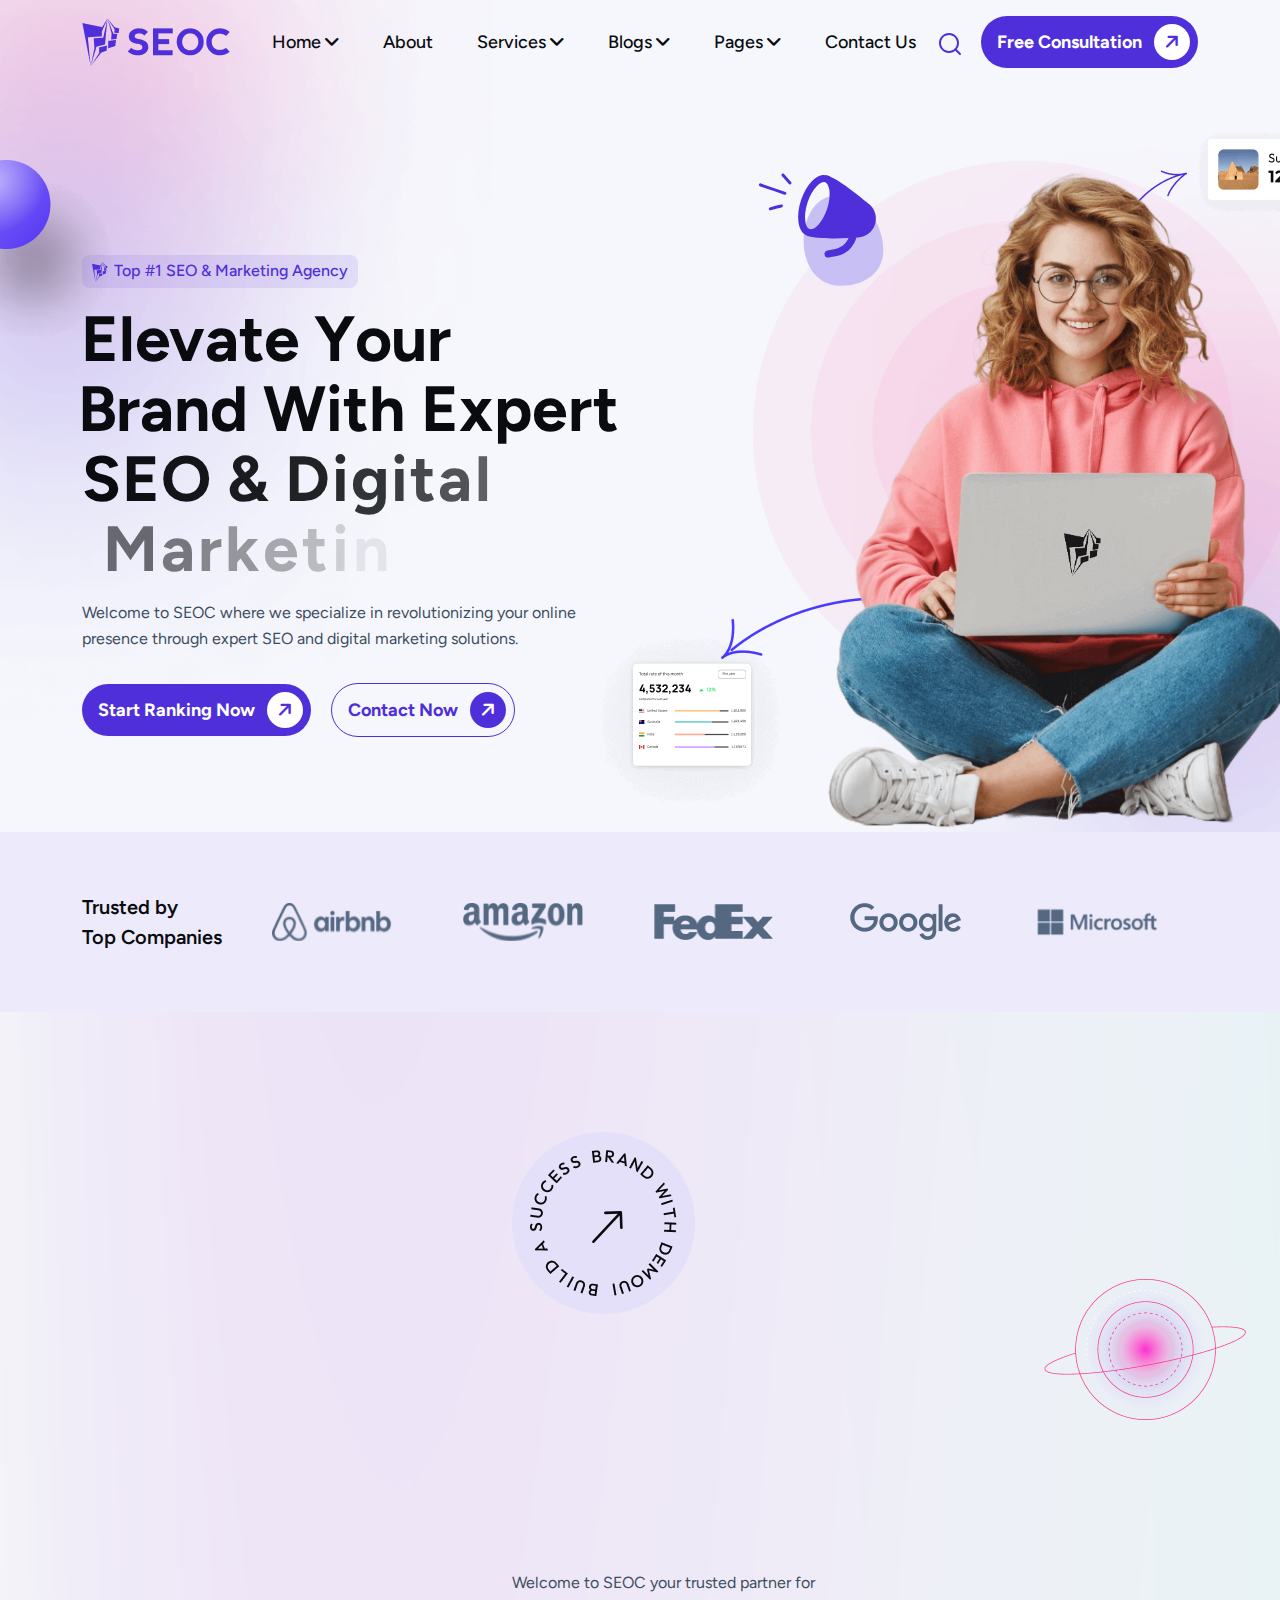
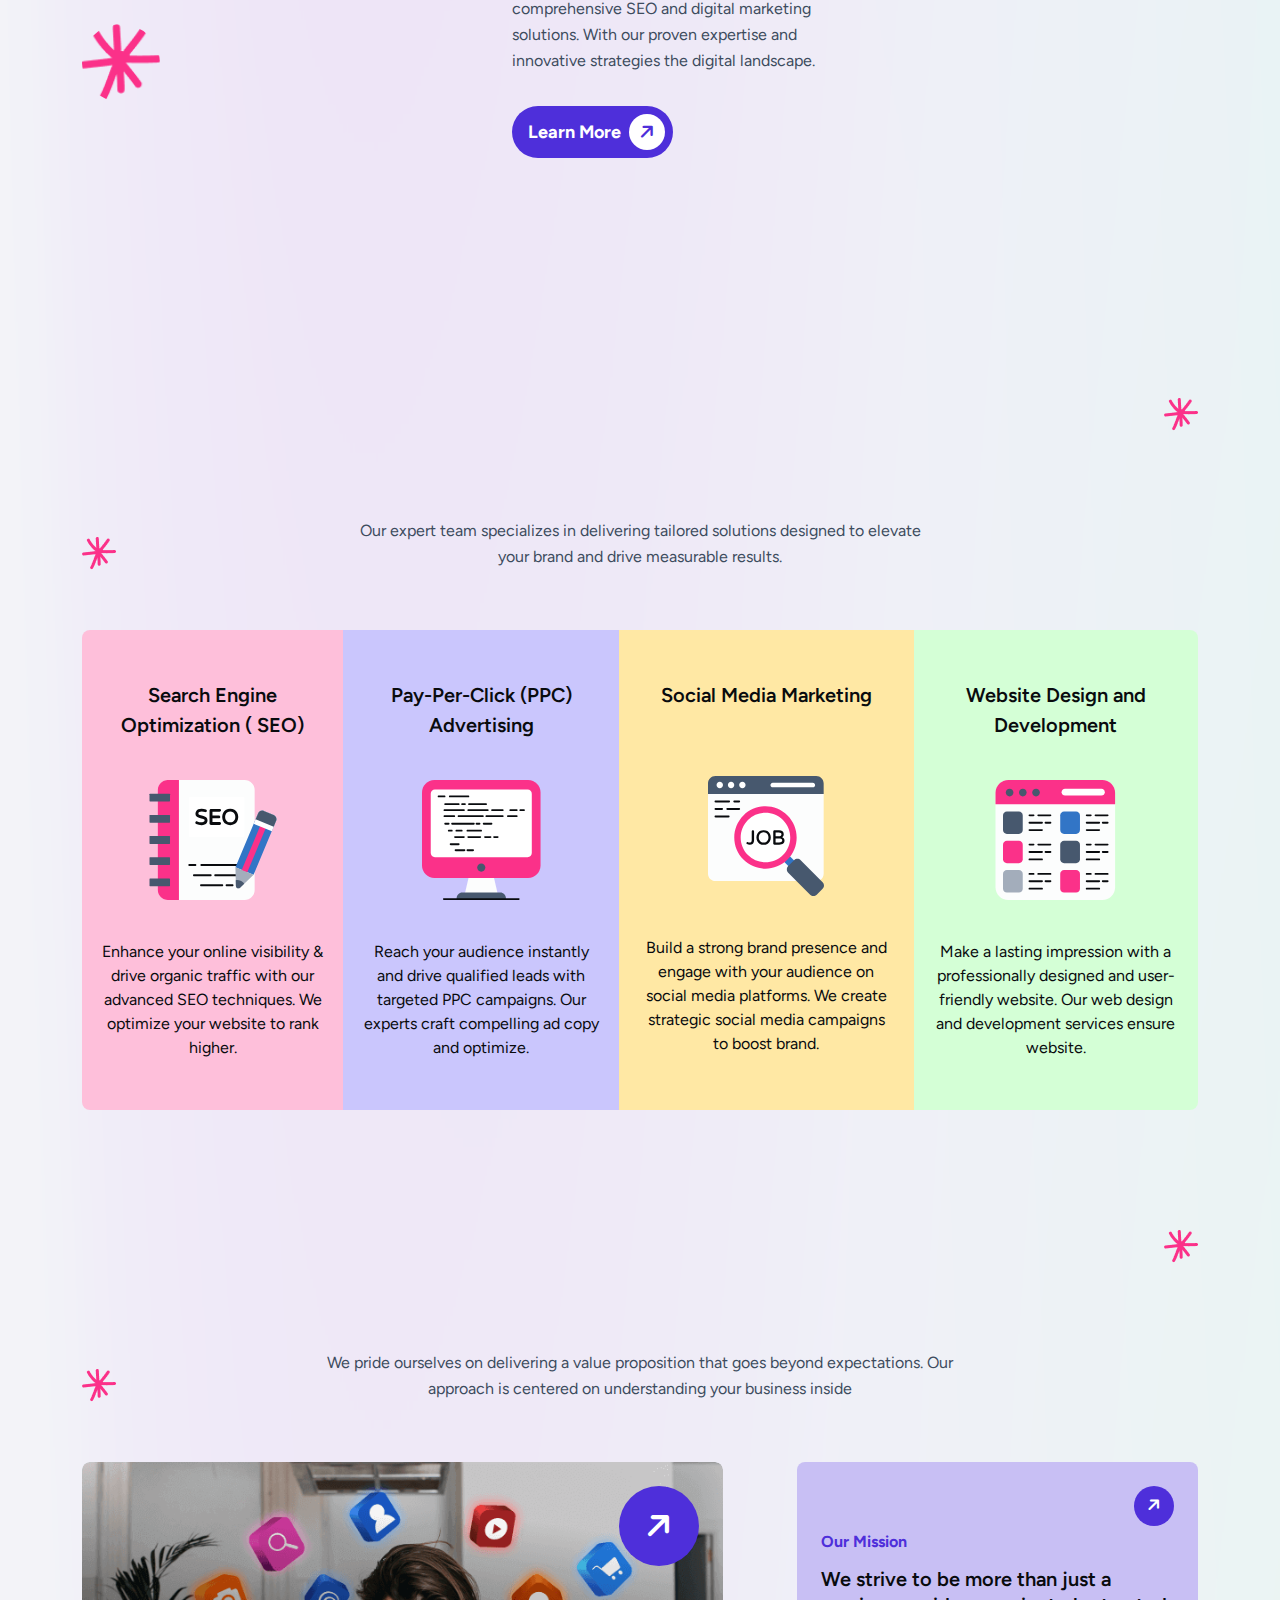
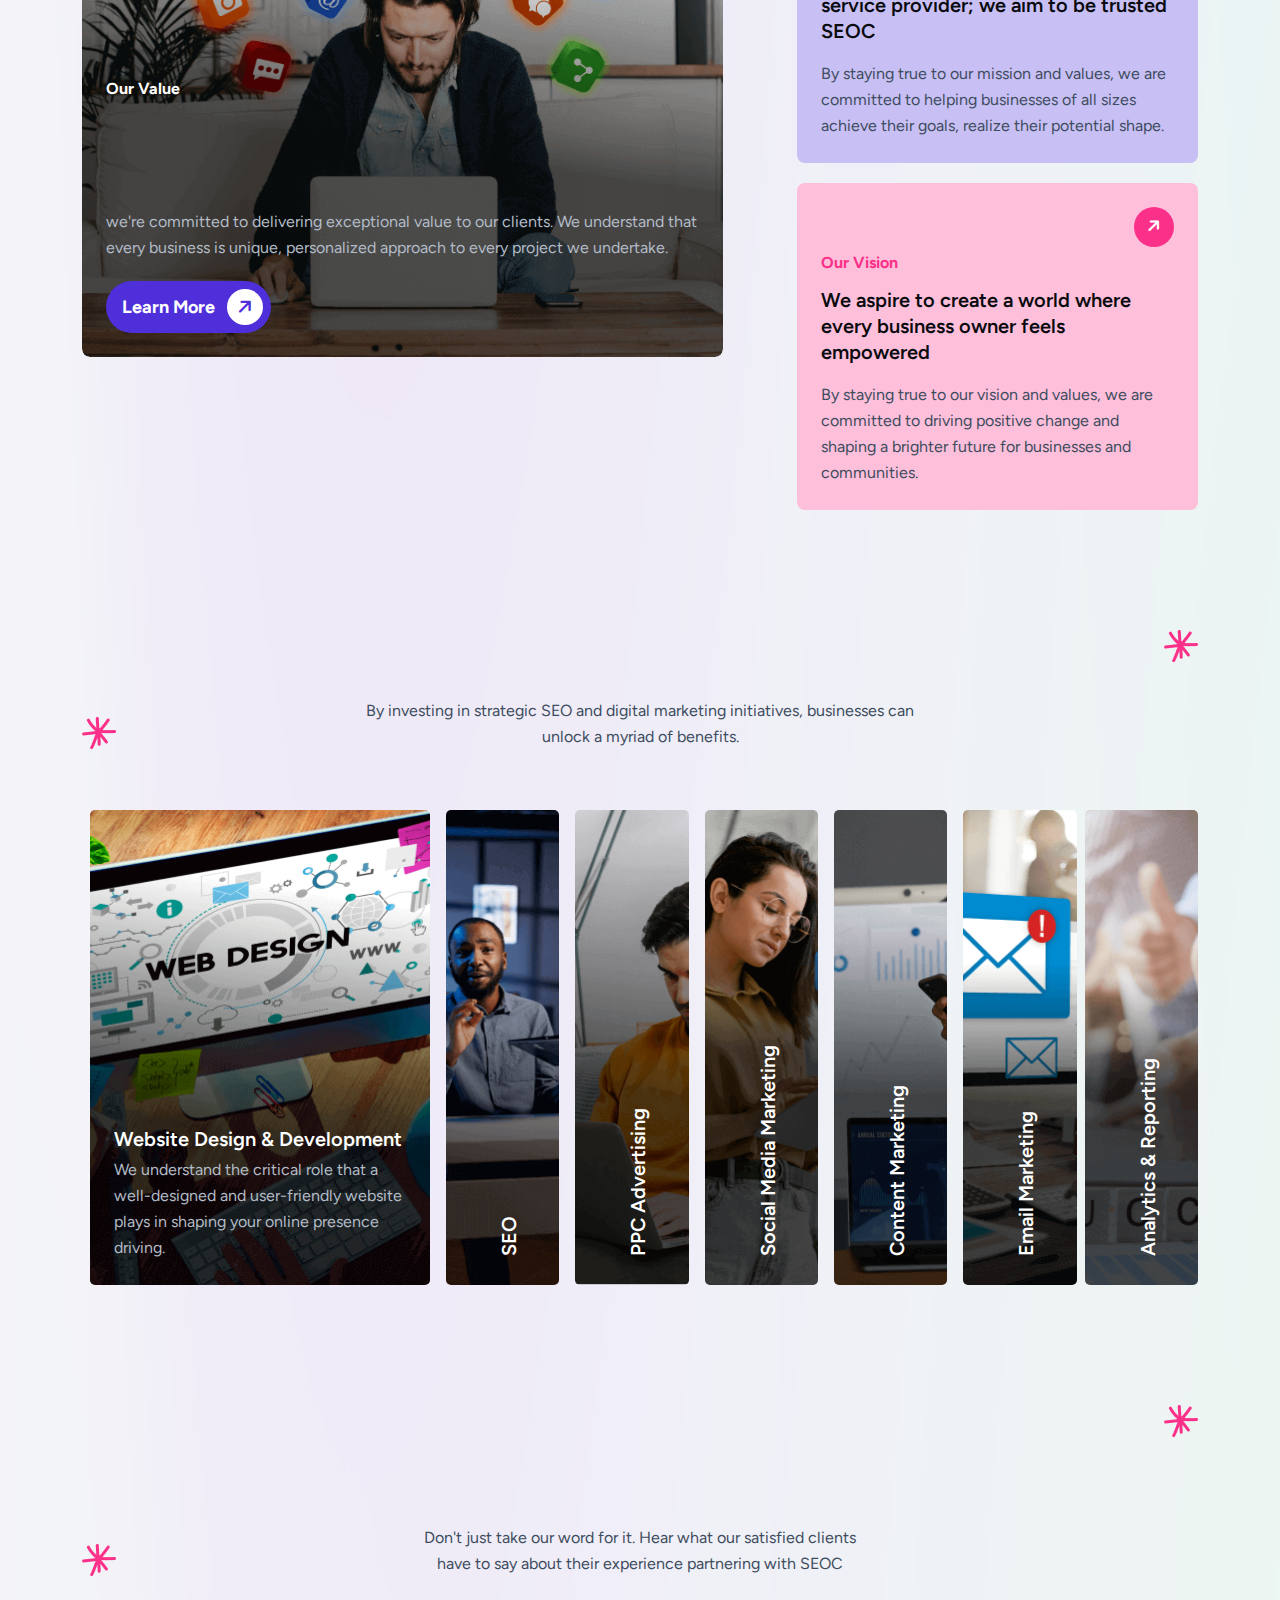
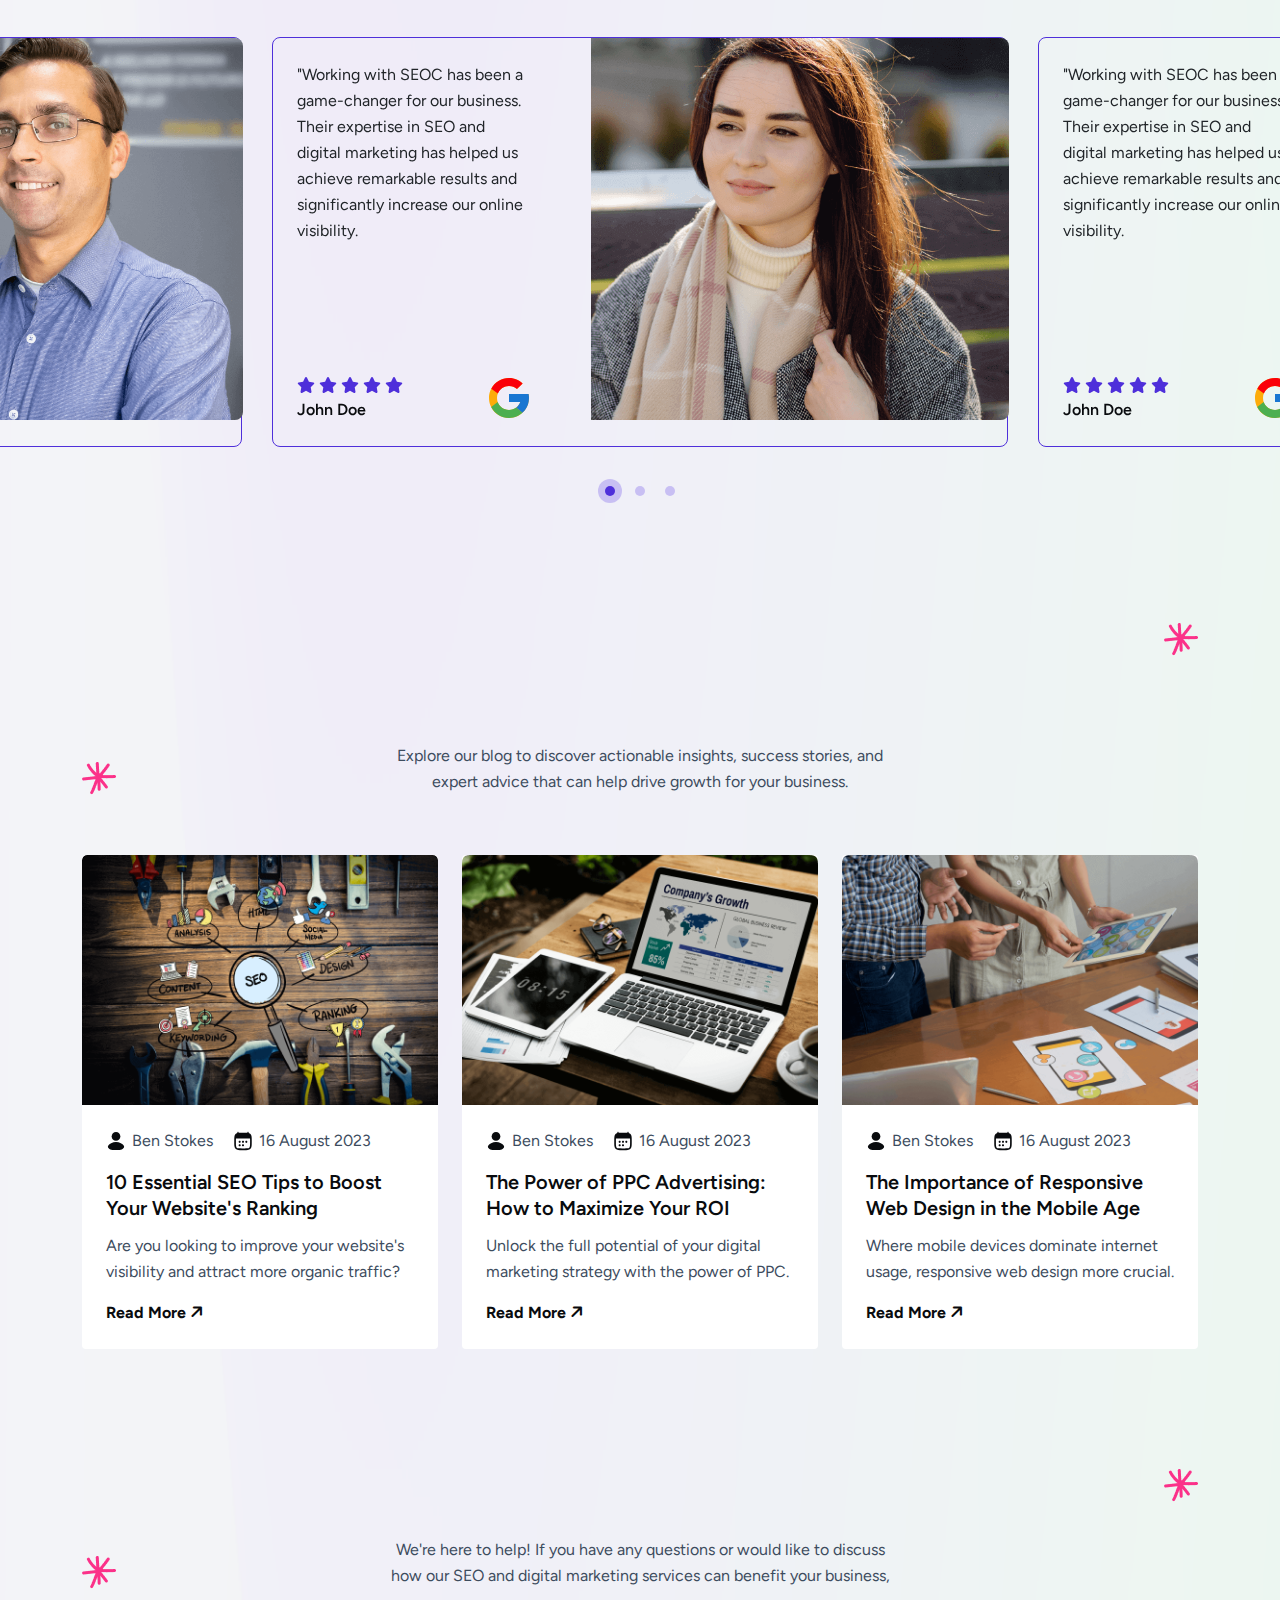
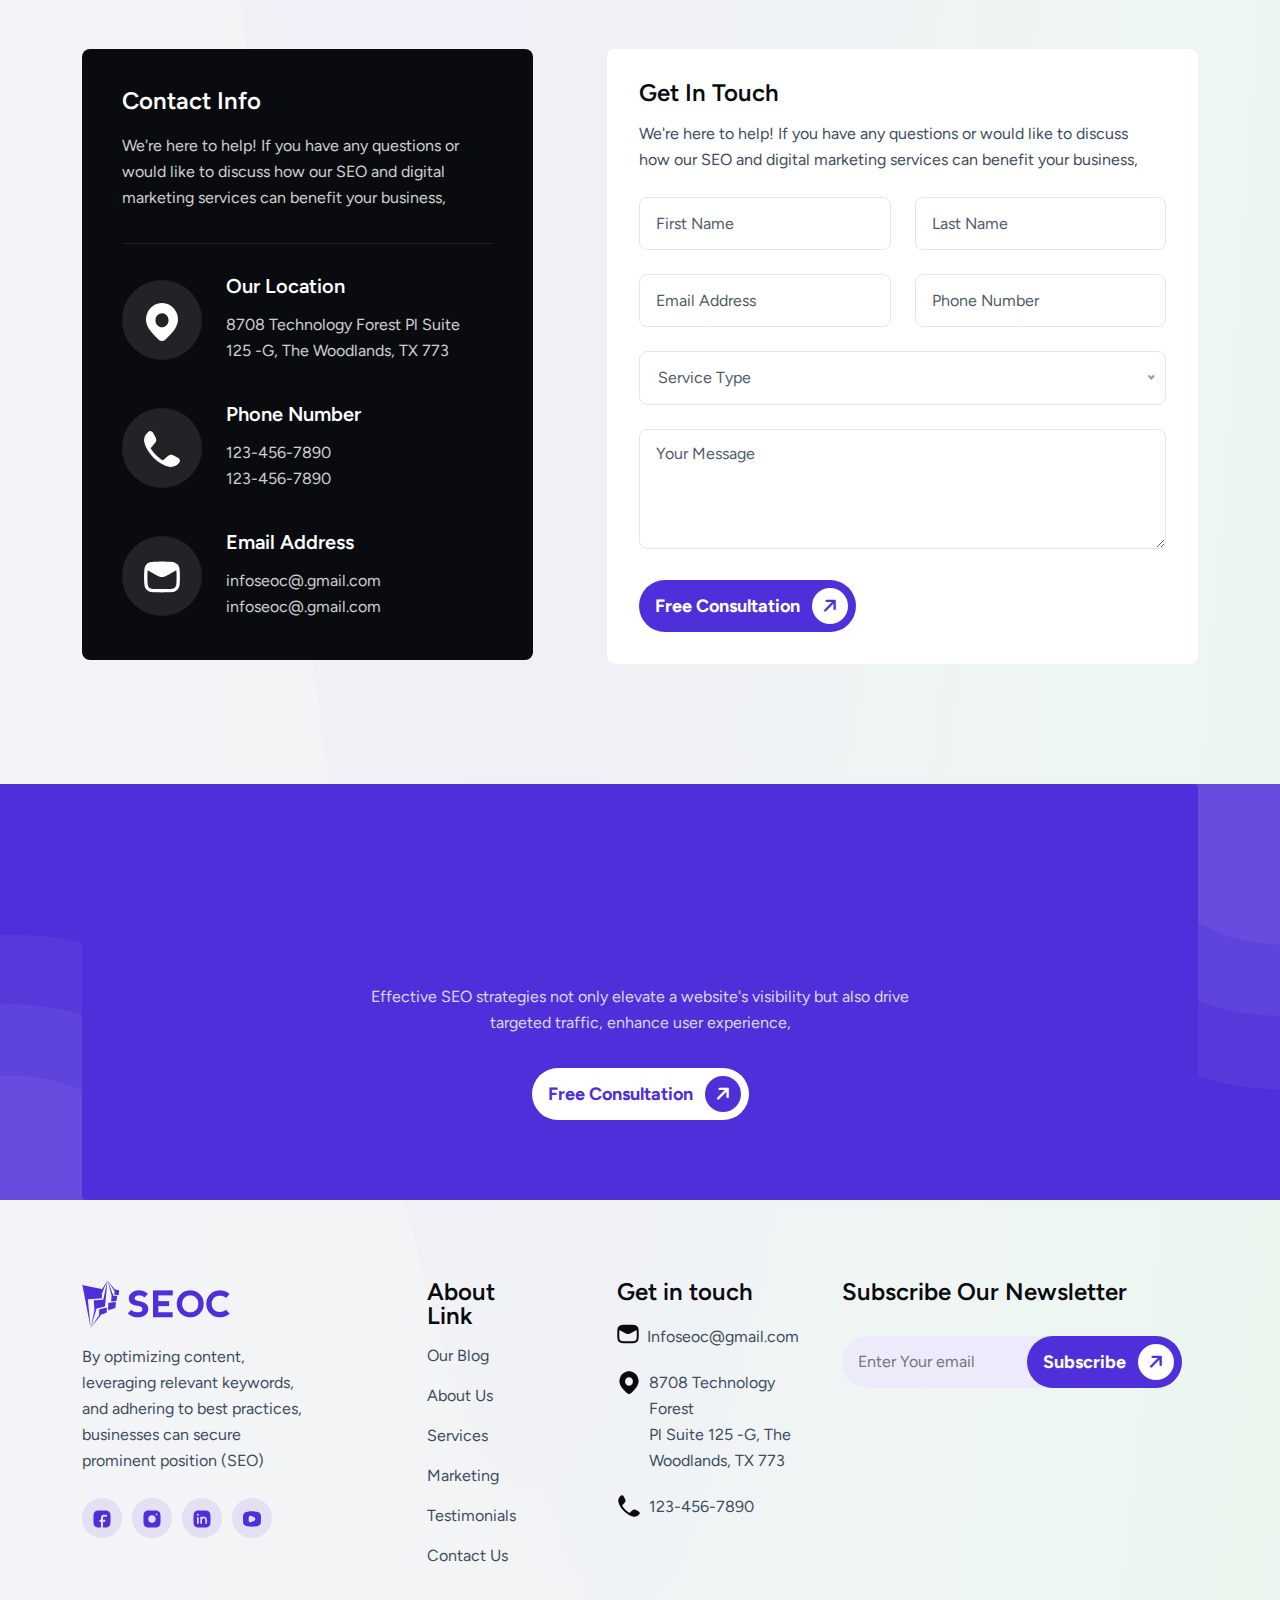
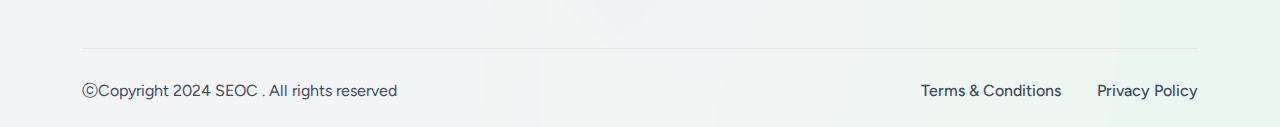
==== index.html @ 3ffd4865 "first commit" ====
<!DOCTYPE html>
<html lang="en">

<!-- Mirrored from seoc-html-v2.vercel.app/index.php by HTTrack Website Copier/3.x [XR&CO'2014], Wed, 20 Nov 2024 07:25:02 GMT -->
<!-- Added by HTTrack --><meta http-equiv="content-type" content="text/html;charset=utf-8" /><!-- /Added by HTTrack -->
<head>
     <meta charset="UTF-8">
     <meta name="viewport" content="width=device-width, initial-scale=1.0">
     <title>SEOC - Digital Marketing Agency</title>

     <!--=====FAB ICON=======-->
    <link rel="shortcut icon" href="assets/img/logo/fav-logo1.png" type="image/x-icon">

    <!--===== CSS LINK =======-->
    <link rel="stylesheet" href="assets/css/plugins/bootstrap.min.css">
    <link rel="stylesheet" href="assets/css/plugins/fontawesome.css">
    <link rel="stylesheet" href="assets/css/plugins/magnific-popup.css">
    <link rel="stylesheet" href="assets/css/plugins/mobile.css">
    <link rel="stylesheet" href="assets/css/plugins/owlcarousel.min.css">
    <link rel="stylesheet" href="assets/css/plugins/sidebar.css">
    <link rel="stylesheet" href="assets/css/plugins/slick-slider.css">
    <link rel="stylesheet" href="assets/css/plugins/nice-select.css">
    <link rel="stylesheet" href="assets/css/main.css">

    <!--=====  JS SCRIPT LINK =======-->
    <script src="assets/js/plugins/jquery-3-6-0.min.js"></script>
</head>
<body class="homepage1-body">

<!--===== PRELOADER STARTS =======-->
<div class="preloader">
  <div class="loading-container">
    <div class="loading"></div>
    <div id="loading-icon"><img src="assets/img/logo/preloader.png" alt=""></div>
  </div>
</div>
<!--===== PRELOADER ENDS =======-->

<!--===== PROGRESS STARTS=======-->
<div class="paginacontainer">
     <div class="progress-wrap">
       <svg class="progress-circle svg-content" width="100%" height="100%" viewBox="-1 -1 102 102">
         <path d="M50,1 a49,49 0 0,1 0,98 a49,49 0 0,1 0,-98"/>
       </svg>
     </div>
   </div>
 <!--===== PROGRESS ENDS=======-->

   <!--=====HEADER START=======-->
   <header>
    <div class="header-area homepage1 header header-sticky d-none d-lg-block " id="header">
      <div class="container">
        <div class="row">
          <div class="col-lg-12">
            <div class="header-elements">
              <div class="site-logo">
                <a href="index.php"><img src="assets/img/logo/logo1.png" alt=""></a>
              </div>
              <div class="main-menu">
                <ul>
                  <li><a href="#">Home <i class="fa-solid fa-angle-down"></i></a>
                    <div class="tp-submenu">
                      <div class="row">
                         <div class="col-lg-12">
                          <div class="all-images-menu">
                            <div class="images">
                              <div class="homemenu-thumb">
                                <div class="img1">
                                <img src="assets/img/all-images/demo-img1.png" alt="">
                                </div>
                          
                                 <div class="homemenu-btn">
                                    <a class="header-btn1" href="index.php" target="_blank">Multi Page <span><i class="fa-solid fa-arrow-right"></i></span></a>
                                    <div class="space16"></div>
                                    <a class="header-btn1" href="single-index1.php" target="_blank">One Page <span><i class="fa-solid fa-arrow-right"></i></span></a>
                                 </div>
                                 <div class="homemenu-content">
                                  <a href="404.php">SEO & Digital Marketing 01</a>
                                 </div>
                              </div>
                              <div class="space20"></div>
                            </div>

                            <div class="images">
                              <div class="homemenu-thumb">
                                <div class="img1">
                                <img src="assets/img/all-images/demo-img2.png" alt="">
                                </div>
                                 <div class="homemenu-btn">
                                    <a class="header-btn1" href="index2.php" target="_blank"> Multi Page <span><i class="fa-solid fa-arrow-right"></i></span></a>
                                    <div class="space16"></div>
                                    <a class="header-btn1" href="single-index2.php" target="_blank"> One Page <span><i class="fa-solid fa-arrow-right"></i></span></a>
                                 </div>
                                 <div class="homemenu-content">
                                  <a href="index2.php">SEO & Digital Marketing 02</a>
                                 </div>
                              </div>
                              <div class="space20"></div>
                            </div>

                            <div class="images">
                              <div class="homemenu-thumb">
                                <div class="img1">
                                <img src="assets/img/all-images/comming-soon.png" alt="" class="commingsoon">
                                </div>
                                <div class="homemenu-btn">
                                  <a class="header-btn1" href="index3.php" target="_blank">Multi Page <span><i class="fa-solid fa-arrow-right"></i></span></a>
                                  <div class="space16"></div>
                                  <a class="header-btn1" href="single-index3.php" target="_blank"> One Page <span><i class="fa-solid fa-arrow-right"></i></span></a>
                               </div>
                               <div class="homemenu-content">
                                <a href="index3.php">SEO & Digital Marketing 03</a>
                               </div>
                              </div>
                              <div class="space20"></div>
                            </div>

                            <div class="images">
                              <div class="homemenu-thumb">
                                <div class="img1">
                                <img src="assets/img/all-images/demo-img3.png" alt="">
                                </div>
                                 <div class="homemenu-btn">
                                    <a class="header-btn1" href="index4.php" target="_blank">Multi Page <span><i class="fa-solid fa-arrow-right"></i></span></a>
                                    <div class="space16"></div>
                                    <a class="header-btn1" href="single-index4.php" target="_blank"> One Page <span><i class="fa-solid fa-arrow-right"></i></span></a>
                                 </div>
                                 <div class="homemenu-content">
                                  <a href="index4.php">SEO & Digital Marketing 04</a>
                                 </div>
                              </div>
                              <div class="space20"></div>
                            </div>

                            <div class="images">
                              <div class="homemenu-thumb" style="margin: 0;">
                                <div class="img1">
                                <img src="assets/img/all-images/demo-img4.png" alt="">
                                </div>
                                 <div class="homemenu-btn">
                                    <a class="header-btn1" href="index5.php" target="_blank">Multi Page <span><i class="fa-solid fa-arrow-right"></i></span></a>
                                    <div class="space16"></div>
                                    <a class="header-btn1" href="single-index5.php" target="_blank"> One Page <span><i class="fa-solid fa-arrow-right"></i></span></a>
                                 </div>
                                 <div class="homemenu-content">
                                  <a href="index5.php">SEO & Digital Marketing 05</a>
                                 </div>
                              </div>
                              <div class="space20"></div>
                            </div>
                          </div>

                          <div class="all-images-menu">
                            <div class="images">
                              <div class="homemenu-thumb">
                                <div class="img1">
                                <img src="assets/img/all-images/demo-img11.png" alt="">
                                </div>
                                <div class="text">
                                  <h2>NEW</h2>
                                </div>
                                 <div class="homemenu-btn">
                                    <a class="header-btn1" href="index11.php" target="_blank">Multi Page <span><i class="fa-solid fa-arrow-right"></i></span></a>
                                    <div class="space16"></div>
                                    <a class="header-btn1" href="single-index11.php" target="_blank">One Page <span><i class="fa-solid fa-arrow-right"></i></span></a>
                                 </div>
                                 <div class="homemenu-content">
                                  <a href="index11.php">Staffing Agency</a>
                                 </div>
                              </div>
                              <div class="space20"></div>
                            </div>

                            <div class="images">
                              <div class="homemenu-thumb">
                                <div class="img1">
                                <img src="assets/img/all-images/demo-img12.png" alt="">
                                </div>
                                <div class="text">
                                  <h2>NEW</h2>
                                </div>
                                 <div class="homemenu-btn">
                                    <a class="header-btn1" href="index12.php" target="_blank"> Multi Page <span><i class="fa-solid fa-arrow-right"></i></span></a>
                                    <div class="space16"></div>
                                    <a class="header-btn1" href="single-index12.php" target="_blank"> One Page <span><i class="fa-solid fa-arrow-right"></i></span></a>
                                 </div>
                                 <div class="homemenu-content">
                                  <a href="index12.php">Consulting Agency</a>
                                 </div>
                              </div>
                              <div class="space20"></div>
                            </div>

                            <div class="images">
                              <div class="homemenu-thumb">
                                <div class="img1">
                                <img src="assets/img/all-images/demo-img13.png" alt="" class="commingsoon">
                                </div>
                                <div class="text">
                                  <h2>NEW</h2>
                                </div>
                                <div class="homemenu-btn">
                                  <a class="header-btn1" href="index13.php" target="_blank">Multi Page <span><i class="fa-solid fa-arrow-right"></i></span></a>
                                  <div class="space16"></div>
                                  <a class="header-btn1" href="single-index13.php" target="_blank"> One Page <span><i class="fa-solid fa-arrow-right"></i></span></a>
                               </div>
                               <div class="homemenu-content">
                                <a href="index13.php">Advertising Agency</a>
                               </div>
                              </div>
                              <div class="space20"></div>
                            </div>

                            <div class="images">
                              <div class="homemenu-thumb">
                                <div class="img1">
                                <img src="assets/img/all-images/demo-img14.png" alt="">
                                </div>
                                <div class="text">
                                  <h2>NEW</h2>
                                </div>
                                 <div class="homemenu-btn">
                                    <a class="header-btn1" href="index14.php" target="_blank">Multi Page <span><i class="fa-solid fa-arrow-right"></i></span></a>
                                    <div class="space16"></div>
                                    <a class="header-btn1" href="single-index14.php" target="_blank"> One Page <span><i class="fa-solid fa-arrow-right"></i></span></a>
                                 </div>
                                 <div class="homemenu-content">
                                  <a href="index14.php">IT Solution Agency</a>
                                 </div>
                              </div>
                              <div class="space20"></div>
                            </div>

                            <div class="images">
                              <div class="homemenu-thumb" style="margin: 0;">
                                <div class="img1">
                                <img src="assets/img/all-images/demo-img15.png" alt="">
                                </div>
                                <div class="text">
                                  <h2>NEW</h2>
                                </div>
                                 <div class="homemenu-btn">
                                    <a class="header-btn1" href="index15.php" target="_blank">Multi Page <span><i class="fa-solid fa-arrow-right"></i></span></a>
                                    <div class="space16"></div>
                                    <a class="header-btn1" href="single-index15.php" target="_blank"> One Page <span><i class="fa-solid fa-arrow-right"></i></span></a>
                                 </div>
                                 <div class="homemenu-content">
                                  <a href="index15.php">Startup Agency</a>
                                 </div>
                              </div>
                              <div class="space20"></div>
                            </div>
                          </div>

                          <div class="all-images-menu">
                            <div class="images">
                              <div class="homemenu-thumb">
                                <div class="img1">
                                <img src="assets/img/all-images/demo-img5.png" alt="">
                                </div>
                            
                                 <div class="homemenu-btn">
                                    <a class="header-btn1" href="index6.php" target="_blank">Multi Page <span><i class="fa-solid fa-arrow-right"></i></span></a>
                                    <div class="space16"></div>
                                    <a class="header-btn1" href="single-index6.php" target="_blank">One Page <span><i class="fa-solid fa-arrow-right"></i></span></a>
                                 </div>
                                 <div class="homemenu-content">
                                  <a href="index6.php">SEO & Digital Marketing 06</a>
                                 </div>
                              </div>
                            </div>

                            <div class="images">
                              <div class="homemenu-thumb">
                                <div class="img1">
                                <img src="assets/img/all-images/demo-img6.png" alt="">
                                </div>
                                 <div class="homemenu-btn">
                                    <a class="header-btn1" href="index7.php" target="_blank"> Multi Page <span><i class="fa-solid fa-arrow-right"></i></span></a>
                                    <div class="space16"></div>
                                    <a class="header-btn1" href="single-index7.php" target="_blank"> One Page <span><i class="fa-solid fa-arrow-right"></i></span></a>
                                 </div>
                                 <div class="homemenu-content">
                                  <a href="index7.php">SEO & Digital Marketing 07</a>
                                 </div>
                              </div>
                            </div>

                            <div class="images">
                              <div class="homemenu-thumb">
                                <div class="img1">
                                <img src="assets/img/all-images/demo-img7.png" alt="" class="commingsoon">
                                </div>
                                <div class="homemenu-btn">
                                  <a class="header-btn1" href="index8.php" target="_blank">Multi Page <span><i class="fa-solid fa-arrow-right"></i></span></a>
                                  <div class="space16"></div>
                                  <a class="header-btn1" href="single-index8.php" target="_blank"> One Page <span><i class="fa-solid fa-arrow-right"></i></span></a>
                               </div>
                               <div class="homemenu-content">
                                <a href="index8.php">SEO & Digital Marketing 08</a>
                               </div>
                              </div>
                            </div>

                            <div class="images">
                              <div class="homemenu-thumb">
                                <div class="img1">
                                <img src="assets/img/all-images/demo-img8.png" alt="">
                                </div>
                                 <div class="homemenu-btn">
                                    <a class="header-btn1" href="index9.php" target="_blank">Multi Page <span><i class="fa-solid fa-arrow-right"></i></span></a>
                                    <div class="space16"></div>
                                    <a class="header-btn1" href="single-index9.php" target="_blank"> One Page <span><i class="fa-solid fa-arrow-right"></i></span></a>
                                 </div>
                                 <div class="homemenu-content">
                                  <a href="index9.php">SEO & Digital Marketing 09</a>
                                 </div>
                              </div>
                            </div>

                            <div class="images">
                              <div class="homemenu-thumb" style="margin: 0;">
                                <div class="img1">
                                <img src="assets/img/all-images/demo-img9.png" alt="">
                                </div>
                                <div class="text">
                                  <h2>HOT</h2>
                                </div>
                                 <div class="homemenu-btn">
                                    <a class="header-btn1" href="index10.php" target="_blank">Multi Page <span><i class="fa-solid fa-arrow-right"></i></span></a>
                                    <div class="space16"></div>
                                    <a class="header-btn1" href="single-index10.php" target="_blank"> One Page <span><i class="fa-solid fa-arrow-right"></i></span></a>
                                 </div>
                                 <div class="homemenu-content">
                                  <a href="index10.php">SEO & Digital Marketing 10</a>
                                 </div>
                              </div>
                            </div>
                          </div>

                          <div class="all-images-menu">
                            <div class="images">
                              <div class="space20"></div>
                              <div class="homemenu-thumb">
                                <div class="img1 comming-soon">
                                <img src="assets/img/all-images/demo-img17.png" alt="">
                                </div>
                                 <div class="homemenu-content">
                                  <a href="index6.php">Creative Agency</a>
                                 </div>
                              </div>
                            </div>

                            <div class="images">
                              <div class="space20"></div>
                              <div class="homemenu-thumb">
                                <div class="img1 comming-soon">
                                <img src="assets/img/all-images/demo-img16.png" alt="">
                                </div>
                                 <div class="homemenu-content">
                                  <a href="index7.php">Digital Marketing Agency</a>
                                 </div>
                              </div>
                            </div>

                            <div class="images">
                              <div class="space20"></div>
                              <div class="homemenu-thumb">
                                <div class="img1 comming-soon">
                                <img src="assets/img/all-images/demo-img18.png" alt="" class="commingsoon">
                                </div>
                               <div class="homemenu-content">
                                <a href="index8.php">Digital Marketer Agency</a>
                               </div>
                              </div>
                            </div>

                            <div class="images">
                              <div class="space20"></div>
                              <div class="homemenu-thumb">
                                <div class="img1 comming-soon">
                                <img src="assets/img/all-images/demo-img19.png" alt="">
                                </div>

                                 <div class="homemenu-content">
                                  <a href="index9.php">Corporate Agency</a>
                                 </div>
                              </div>
                            </div>

                            <div class="images">
                              <div class="space20"></div>
                              <div class="homemenu-thumb" style="margin: 0;">
                                <div class="img1 comming-soon">
                                <img src="assets/img/all-images/demo-img20.png" alt="">
                                </div>
                                 <div class="homemenu-content">
                                  <a href="index10.php">Coming Soon</a>
                                 </div>
                              </div>
                            </div>
                          </div>
                         </div>
                      </div>
                   </div>
                  </li>
                  <li><a href="about.php">About</a></li>
                  <li><a href="#">Services <i class="fa-solid fa-angle-down"></i></a>
                    <ul class="dropdown-padding">
                      <li><a href="service1.php">Service One</a></li>
                      <li><a href="service2.php">Service Two</a></li>
                      <li><a href="service3.php">Service Three</a></li>
                      <li><a href="service4.php">Service Four</a></li>
                      <li><a href="service5.php">Service Five</a></li>
                    </ul>
                  </li>
                  <li><a href="#">Blogs <i class="fa-solid fa-angle-down"></i></a>
                  <ul class="dropdown-padding">
                    <li><a href="blog.php">Blog One</a></li>
                    <li><a href="blog-left.php">Blog Left</a></li>
                    <li><a href="blog-right.php">Blog Right</a></li>
                    <li><a href="blog-single.php">Blog Single</a></li>
                  </ul>
                  </li>
                  <li><a href="#">Pages <i class="fa-solid fa-angle-down"></i></a>
                    <ul class="dropdown-padding">
                      <li><a href="case.php">Case Study</a></li>
                      <li><a href="case-single.php">Case Study Single</a></li>
                      <li><a href="team.php">Our Team</a></li>
                      <li><a href="pricing.php">Pricing Plan</a></li>
                      <li><a href="testimonials.php">Testimonials</a></li>
                      <li><a href="faq.php">FAQ</a></li>
                      <li><a href="404-2.php">404</a></li>
                    </ul>
                  </li>
                  <li><a href="contact.php">Contact Us</a></li>
                </ul>
              </div>
              <div class="btn-area">
                <div class="search-icon header__search header-search-btn">
                  <a href="#"><img src="assets/img/icons/search-icons1.svg" alt=""></a>
                </div>
                <a href="contact.php" class="header-btn1">Free Consultation <span><i class="fa-solid fa-arrow-right"></i></span></a>
              </div>

              <div class="header-search-form-wrapper">
                <div class="tx-search-close tx-close"><i class="fa-solid fa-xmark"></i></div>
                <div class="header-search-container">
                    <form role="search" class="search-form">
                    <input type="search"  class="search-field" placeholder="Search …" value="" name="s">
                    <button type="submit" class="search-submit"><img src="assets/img/icons/search-icons1.svg" alt=""></button>
                    </form>
                </div>
            </div>
            <div class="body-overlay"></div>
            </div>
          </div>
        </div>
      </div>
    </div>
  </header>
  <!--=====HEADER END =======-->

  <!--===== MOBILE HEADER STARTS =======-->
 <div class="mobile-header mobile-haeder1 d-block d-lg-none">
  <div class="container-fluid">
    <div class="col-12">
      <div class="mobile-header-elements">
        <div class="mobile-logo">
          <a href="index.php"><img src="assets/img/logo/logo1.png" alt=""></a>
        </div>
        <div class="mobile-nav-icon dots-menu">
          <i class="fa-solid fa-bars"></i>
        </div>
      </div>
    </div>
  </div>
</div>

<div class="mobile-sidebar mobile-sidebar1">
  <div class="logosicon-area">
    <div class="logos">
      <img src="assets/img/logo/logo1.png" alt="">
    </div>
    <div class="menu-close">
      <i class="fa-solid fa-xmark"></i>
    </div>
   </div>
  <div class="mobile-nav mobile-nav1">
    <ul class="mobile-nav-list nav-list1">
      <li><a href="#" >Home </a>
        <ul class="sub-menu">
          <li>
            <a href="#">Multiple Page</a>
            <ul class="sub-menu">
              <li><a href="index.php">Home One</a></li>
              <li><a href="index2.php">Home Two</a></li>
              <li><a href="index3.php">Home Three</a></li>
              <li><a href="index4.php">Home Four</a></li>
              <li><a href="index5.php">Home Five</a></li>
              <li><a href="index6.php">Home Six</a></li>
              <li><a href="index7.php">Home Seven</a></li>
              <li><a href="index8.php">Home Eight</a></li>
              <li><a href="index9.php">Home Nine</a></li>
              <li><a href="index10.php">Home Ten</a></li>
              <li><a href="index11.php">Home Eleven</a></li>
              <li><a href="index12.php">Home Twelve</a></li>
              <li><a href="index13.php">Home Thirteen</a></li>
              <li><a href="index14.php">Home Fouteen</a></li>
              <li><a href="index15.php">Home Fifteen</a></li>
            </ul>
          </li>
          <li>
            <a href="#">Landing Page</a>
            <ul class="sub-menu">
              <li><a href="single-index1.php" target="_blank">Home One</a></li>
              <li><a href="single-index2.php" target="_blank">Home Two</a></li>
              <li><a href="single-index3.php" target="_blank">Home Three</a></li>
              <li><a href="single-index4.php" target="_blank">Home Four</a></li>
              <li><a href="single-index5.php" target="_blank">Home Five</a></li>
              <li><a href="single-index6.php" target="_blank">Home Six</a></li>
              <li><a href="single-index7.php" target="_blank">Home Seven</a></li>
              <li><a href="single-index8.php" target="_blank">Home Eight</a></li>
              <li><a href="single-index9.php" target="_blank">Home Nine</a></li>
              <li><a href="single-index10.php" target="_blank">Home Ten</a></li>
              <li><a href="single-index11.php" target="_blank">Home Eleven</a></li>
              <li><a href="single-index12.php" target="_blank">Home Twelve</a></li>
              <li><a href="single-index13.php" target="_blank">Home Thirteen</a></li>
              <li><a href="single-index14.php" target="_blank">Home Fouteen</a></li>
              <li><a href="single-index15.php" target="_blank">Home Fifteen</a></li>
            </ul>
          </li>
        </ul>
      </li>
      <li><a href="about.php">About</a></li>
      <li><a href="404-3.php">Services</a>
        <ul class="sub-menu">
          <li><a href="service1.php">Service One</a></li>
          <li><a href="service2.php">Service Two</a></li>
          <li><a href="service3.php">Service Three</a></li>
          <li><a href="service4.php">Service Four</a></li>
          <li><a href="service5.php">Service Five</a></li>
        </ul>
      </li>
      <li><a href="#">Blogs</a>
        <ul class="sub-menu">
          <li><a href="blog.php">Blog One</a></li>
          <li><a href="blog-left.php">Blog Left</a></li>
          <li><a href="blog-right.php">Blog Right</a></li>
          <li><a href="blog-single.php">Blog Single</a></li>
        </ul>
      </li>
      <li><a href="#">Pages</a>
        <ul class="sub-menu">
          <li><a href="case.php">Case Study One</a></li>
          <li><a href="case-single.php">Case Study Single</a></li>
          <li><a href="team.php">Our Team</a></li>
          <li><a href="pricing.php">Pricing Plan</a></li>
          <li><a href="testimonials.php">Testimonials</a></li>
          <li><a href="faq.php">FAQ</a></li>
          <li><a href="404-2.php">404</a></li>
        </ul>
      </li>
      <li><a href="contact.php">Contact Us</a></li>
    </ul>

    <div class="allmobilesection">
      <a href="contact.php"  class="header-btn1">Get Started <span><i class="fa-solid fa-arrow-right"></i></span></a>
      <div class="single-footer">
        <h3>Contact Info</h3>
        <div class="footer1-contact-info">
          <div class="contact-info-single">
            <div class="contact-info-icon">
              <i class="fa-solid fa-phone-volume"></i>
            </div>
            <div class="contact-info-text">
              <a href="tel:+3(924)4596512">+3(924)4596512</a>
            </div>
          </div>

          <div class="contact-info-single">
            <div class="contact-info-icon">
              <i class="fa-solid fa-envelope"></i>
            </div>
            <div class="contact-info-text">
              <a href="mailto:info@example.com">info@example.com</a>
            </div>
          </div>

          <div class="single-footer">
            <h3>Our Location</h3>
            
            <div class="contact-info-single">
              <div class="contact-info-icon">
                <i class="fa-solid fa-location-dot"></i>
              </div>
              <div class="contact-info-text">
                <a href="mailto:info@example.com" >55 East Birchwood Ave.Brooklyn, <br> New York 11201,United States</a>
              </div>
            </div>

          </div>
          <div class="single-footer">
            <h3>Social Links</h3>
            
            <div class="social-links-mobile-menu">
              <ul>
                <li><a href="#"><i class="fa-brands fa-facebook-f"></i></a></li>
                <li><a href="#"><i class="fa-brands fa-instagram"></i></a></li>
                <li><a href="#"><i class="fa-brands fa-linkedin-in"></i></a></li>
                <li><a href="#"><i class="fa-brands fa-youtube"></i></a></li>
              </ul>
            </div>
          </div>
        </div>
      </div>
     </div>
  </div>
</div>
<!--===== MOBILE HEADER STARTS =======-->

<!--===== HERO AREA STARTS =======-->
<div class="hero1-section-area" style="background-image: url(assets/img/bg/header-bg1.png);">
  <img src="assets/img/elements/elements1.png" alt="" class="elements1 aniamtion-key-1">
  <div class="container">
    <div class="row align-items-center">
      <div class="col-lg-6">
        <div class="header-main-content heading1">
          <h5><img src="assets/img/icons/logo-icons.svg" alt="">Top #1 SEO & Marketing Agency</h5>
          <h1 class="text-anime-style-3">Elevate Your Brand With Expert SEO & Digital Marketing</h1>
          <p data-aos="fade-left" data-aos-duration="1000">Welcome to SEOC where we specialize in revolutionizing your online <br class="d-lg-block d-none"> presence through expert SEO and digital marketing solutions. </p>
          <div class="btn-area" data-aos="fade-left" data-aos-duration="1200">
            <a href="contact.php" class="header-btn1">Start Ranking Now <span><i class="fa-solid fa-arrow-right"></i></span></a>
            <a href="contact.php" class="header-btn2">Contact Now <span><i class="fa-solid fa-arrow-right"></i></span></a>
          </div>
        </div>
      </div>
      <div class="col-lg-6">
        <div class="header-images-area">
          <div class="main-images-area">
            <div class="img1">
              <img src="assets/img/all-images/header-img1.png" alt="" data-aos="zoom-in" data-aos-duration="1000">
            </div>
            <div class="img2">
              <img src="assets/img/bg/header-imgbg.png" alt="">
            </div>
            <div class="icons-area">
              <img src="assets/img/icons/sound-icons1.svg" alt="" class="sound-icons1 aniamtion-key-1">
              <img src="assets/img/icons/lite-icons1.svg" alt="" class="lite-icons1 aniamtion-key-1">
            </div>
            <div class="auhtor-icons">
              <img src="assets/img/elements/elements2.png" alt="" class="elements2">
              <img src="assets/img/elements/elements3.png" alt="" class="elements3">
            </div>
            <div class="auhtor-images">
              <img src="assets/img/all-images/header-author-img1.png" alt="" class="header-author-img1 aniamtion-key-2">
              <img src="assets/img/all-images/header-author-img2.png" alt="" class="header-author-img2 aniamtion-key-2">
            </div>
          </div>
        </div>
      </div>
    </div>
  </div>
</div>
<!--===== HERO AREA ENDS =======-->

<!--===== TESTIMONIAL AREA STARTS =======-->
<div class="slider-section-area sp5">
  <div class="container">
    <div class="row align-items-center">
      <div class="col-lg-2">
        <div class="sldier-head">
          <p>Trusted by  <br class="d-lg-block d-none"> Top Companies</p>
        </div>
      </div>
      <div class="col-lg-10">
        <div class="slider-images-area owl-carousel">
          <div class="img1">
            <img src="assets/img/elements/brand-img1.png" alt="">
          </div>
          <div class="img1">
            <img src="assets/img/elements/brand-img2.png" alt="">
          </div>
          <div class="img1">
            <img src="assets/img/elements/brand-img3.png" alt="">
          </div>
          <div class="img1">
            <img src="assets/img/elements/brand-img4.png" alt="">
          </div>
          <div class="img1">
            <img src="assets/img/elements/brand-img5.png" alt="">
          </div>
        </div>
      </div>
    </div>
  </div>
</div>
<!--===== TESTIMONIAL AREA ENDS =======-->
<div class="all-section-bg" style="background-image: url(assets/img/bg/pages-bg1.png); background-repeat: no-repeat; background-size: cover;">
<!--===== ABOUT AREA STARTS =======-->
<div class="about1-section-area sp6">
  <div class="container">
    <div class="row align-items-center">
      <div class="col-lg-4">
        <div class="about-images">
         <figure class="image-anime reveal">
          <img src="assets/img/all-images/about-img1.png" alt="">
         </figure>
          <img src="assets/img/elements/star1.png" alt="" class="star1 keyframe5">
        </div>
      </div>
      <div class="col-lg-5">
        <div class="about-content-area heading2">
          <div class="arrow-circle">
          <a href="about.php">
            <img src="assets/img/elements/elements4.png" alt="" class="elements4 keyframe5">
            <img src="assets/img/icons/arrow.svg" alt="" class="arrow">
          </a>
          </div>
          <h2 class="text-anime-style-3">Comprehensive SEO & Digital Marketing Solutions.</h2>
          <p data-aos="fade-left" data-aos-duration="1000">Welcome to SEOC your trusted partner for comprehensive SEO and digital marketing solutions. With our proven expertise and innovative strategies the digital landscape.</p>
          <div class="btn-area" data-aos="fade-left" data-aos-duration="1200">
            <a href="about.php" class="header-btn1">Learn More<span><i class="fa-solid fa-arrow-right"></i></span></a>
          </div>
        </div>
      </div>
      <div class="col-lg-3">
        <div class="about-auhtor-images">
          <img src="assets/img/elements/elements5.png" alt="" class="elements5 keyframe5">
          <figure class="image-anime reveal">
            <img src="assets/img/all-images/about-img2.png" alt="">
           </figure>
        </div>
      </div>
    </div>
  </div>
</div>
<!--===== ABOUT AREA ENDS =======-->

<!--===== SERVICE AREA STARTS =======-->
<div class="service1-section-area sp9">
  <div class="container">
    <div class="row">
      <div class="col-lg-12 m-auto">
        <div class="service-header-area heading2 text-center">
          <img src="assets/img/elements/star2.png" alt="" class="star2 keyframe5">
          <img src="assets/img/elements/star2.png" alt="" class="star3 keyframe5">
          <h2 class="text-anime-style-3">Popular Digital Marketing Services <br class="d-md-block d-none"> To Build Your Business</h2>
          <p data-aos="fade-up" data-aos-duration="1000">Our expert team specializes in delivering tailored solutions designed to elevate <br class="d-md-block d-none"> your brand and drive measurable results. </p>
        </div>
      </div>
    </div>
    <div class="row">
      <div class="col-lg-12">
        <div class="service-all-boxes-area">
          <div class="service-boxarea" data-aos="zoom-in" data-aos-duration="800">
            <a href="service1.php">Search Engine Optimization ( SEO)</a>
            <div class="space40"></div>
            <img src="assets/img/icons/service-icon1.svg" alt="">
            <div class="space40"></div>
            <p>Enhance your online visibility & drive organic traffic with our advanced SEO techniques. We optimize your website to rank higher.</p>
          </div>

          <div class="service-boxarea box2" data-aos="zoom-in" data-aos-duration="1000">
            <a href="service1.php">Pay-Per-Click (PPC) Advertising</a>
            <div class="space40"></div>
            <img src="assets/img/icons/service-icon2.svg" alt="">
            <div class="space40"></div>
            <p>Reach your audience instantly and drive qualified leads with targeted PPC campaigns. Our experts craft compelling ad copy and optimize.</p>
          </div>

          <div class="service-boxarea box3" data-aos="zoom-in" data-aos-duration="1200">
            <a href="service1.php">Social Media Marketing</a>
            <div class="space66"></div>
            <img src="assets/img/icons/service-icon3.svg" alt="">
            <div class="space40"></div>
            <p>Build a strong brand presence and engage with your audience on social media platforms. We create strategic social media campaigns to boost brand.</p>
          </div>

          <div class="service-boxarea box4" data-aos="zoom-in" data-aos-duration="1400">
            <a href="service1.php">Website Design and Development</a>
            <div class="space40"></div>
            <img src="assets/img/icons/service-icon4.svg" alt="">
            <div class="space40"></div>
            <p>Make a lasting impression with a professionally designed and user-friendly website. Our web design and development services ensure website.</p>
          </div>
        </div>
      </div>
    </div>
  </div>
</div>
<!--===== SERVICE AREA ENDS =======-->

<!--===== SERVICE AREA STARTS =======-->
<div class="service2-section-area sp6">
  <div class="container">
    <div class="row">
      <div class="col-lg-12 m-auto">
        <div class="service2-header heading2 text-center">
          <img src="assets/img/elements/star2.png" alt="" class="star2 keyframe5">
          <img src="assets/img/elements/star2.png" alt="" class="star3 keyframe5">
          <h2 class="text-anime-style-3">Tailored Solutions, Proven Results, <br class="d-md-block d-none"> And Exceptional Service</h2>
          <p data-aos="fade-up" data-aos-duration="1000">We pride ourselves on delivering a value proposition that goes beyond expectations. Our <br class="d-md-block d-none"> approach is centered on understanding your business inside</p>
        </div>
      </div>
    </div>
    <div class="row">
      <div class="col-lg-7">
        <div class="images-content-area" data-aos="zoom-in" data-aos-duration="1000">
          <div class="img1">
            <img src="assets/img/all-images/service-img1.png" alt="">
          </div>
          <div class="content-area">
            <h5>Our Value</h5>
            <a href="service1.php" class="text text-anime-style-3">Explore Our Unique Value Proposition & How We Drive Business Growth</a>
            <p data-aos="fade-up" data-aos-duration="1000">we're committed to delivering exceptional value to our clients. We understand that every business is unique, personalized approach to every project we undertake.</p>
            <div class="btn-area" data-aos="fade-up" data-aos-duration="1200">
              <a href="service1.php" class="header-btn1">Learn More <span><i class="fa-solid fa-arrow-right"></i></span>
              </a>
            </div>
          </div>
          <div class="arrow-area">
            <a href="service1.php"><i class="fa-solid fa-arrow-right"></i></a>
          </div>
        </div>
      </div>
      <div class="col-lg-5">
        <div class="service-all-boxes">
          <div class="row">
            <div class="col-lg-12 col-md-6">
              <div class="service2-auhtor-boxarea" data-aos="zoom-out" data-aos-duration="1000">
                <div class="arrow">
                  <a href="service1.php"><i class="fa-solid fa-arrow-right"></i></a>
                </div>
                <div class="content-area">
                  <h5>Our Mission</h5>
                  <a href="service1.php">We strive to be more than just a service provider; we aim to be trusted SEOC </a>
                  <p>By staying true to our mission and values, we are committed to helping businesses of all sizes achieve their goals, realize their potential shape.</p>
                </div>
              </div>
            </div>

            <div class="col-lg-12 col-md-6">
              <div class="service2-auhtor2-boxarea" data-aos="zoom-out" data-aos-duration="1200">
                <div class="arrow">
                  <a href="service1.php"><i class="fa-solid fa-arrow-right"></i></a>
                </div>
                <div class="content-area">
                  <h5>Our Vision</h5>
                  <a href="service1.php">We aspire to create a world where every business owner feels empowered</a>
                  <p>By staying true to our vision and values, we are committed to driving positive change and shaping a brighter future for businesses and communities.</p>
                </div>
              </div>
            </div>
          </div>
        </div>
      </div>
    </div>
  </div>
</div>
<!--===== SERVICE AREA ENDS =======-->

<!--===== CASE AREA STARTS =======-->
<div class="case1-section-area">
  <div class="container">
    <div class="row">
      <div class="col-lg-12 m-auto">
        <div class="case-header-area heading2 text-center">
          <img src="assets/img/elements/star2.png" alt="" class="star2 keyframe5">
          <img src="assets/img/elements/star2.png" alt="" class="star3 keyframe5">
          <h2 class="text-anime-style-3">Benefits of SEO & Digital Marketing</h2>
          <p data-aos="fade-up" data-aos-duration="1000">By investing in strategic SEO and digital marketing initiatives, businesses can <br class="d-md-block d-none"> unlock a myriad of benefits.</p>
        </div>
      </div>
    </div>
    <div class="row">
      <div class="col-lg-12" data-aos="zoom-out" data-aos-duration="1200">
          <div class="cs_case_study_1_list">
            <div class="cs_case_study cs_style_1 cs_hover_active active" data-aos="fade-up" data-aos-duration="800">
              <a href="case-single.php" class="cs_case_study_thumb cs_bg_filed" data-src="assets/img/all-images/case-img1.png"></a>
              <div class="content-area1">
                <a href="case-single.php">Website  Design & Development</a>
              </div>
              <div class="content-area">
                <a href="case-single.php">Website  Design & Development </a>
                <p>We understand the critical role that a well-designed and user-friendly website plays in shaping your online presence driving.</p>
              </div>
            </div>
            <div class="cs_case_study cs_style_1 cs_hover_active" data-aos="fade-up" data-aos-duration="900">
              <a href="case-single.php" class="cs_case_study_thumb cs_case_study_thumb2 cs_bg_filed" data-src="assets/img/all-images/case-img2.png"></a>
              <div class="content-area1">
                <a href="case-single.php">SEO</a>
              </div>
              <div class="content-area">
                <a href="case-single.php">SEO</a>
                <p>We understand the critical role that a well-designed and user-friendly website plays in shaping your online presence driving.</p>
              </div>
            </div>
            <div class="cs_case_study cs_style_1 cs_hover_active" data-aos="fade-up" data-aos-duration="1000">
              <a href="case-single.php" class="cs_case_study_thumb cs_case_study_thumb3 cs_bg_filed" data-src="assets/img/all-images/case-img3.png"></a>
              <div class="content-area1">
                <a href="case-single.php">PPC Advertising</a>
              </div>
              <div class="content-area">
                <a href="case-single.php">PPC Advertising</a>
                <p>We understand the critical role that a well-designed and user-friendly website plays in shaping your online presence driving.</p>
              </div>
            </div>
            <div class="cs_case_study cs_style_1 cs_hover_active" data-aos="fade-up" data-aos-duration="1100">
              <a href="case-single.php" class="cs_case_study_thumb cs_case_study_thumb4 cs_bg_filed" data-src="assets/img/all-images/case-img4.png"></a>
              <div class="content-area1">
                <a href="case-single.php">Social Media Marketing</a>
              </div>
              <div class="content-area">
                <a href="case-single.php">Social Media Marketing</a>
                <p>We understand the critical role that a well-designed and user-friendly website plays in shaping your online presence driving.</p>
              </div>
            </div>
            <div class="cs_case_study cs_style_1 cs_hover_active" data-aos="fade-up" data-aos-duration="1200">
              <a href="case-single.php" class="cs_case_study_thumb cs_case_study_thumb5 cs_bg_filed" data-src="assets/img/all-images/case-img5.png"></a>
              <div class="content-area1">
                <a href="case-single.php">Content Marketing</a>
              </div>
              <div class="content-area">
                <a href="case-single.php">Content Marketing</a>
                <p>We understand the critical role that a well-designed and user-friendly website plays in shaping your online presence driving.</p>
              </div>
            </div>
            <div class="cs_case_study cs_style_1 cs_hover_active" data-aos="fade-up" data-aos-duration="1300">
              <a href="case-single.php" class="cs_case_study_thumb cs_case_study_thumb6 cs_bg_filed" data-src="assets/img/all-images/case-img6.png"></a>
              <div class="content-area1">
                <a href="case-single.php">Email Marketing</a>
              </div>
              <div class="content-area">
                <a href="case-single.php">Email Marketing</a>
                <p>We understand the critical role that a well-designed and user-friendly website plays in shaping your online presence driving.</p>
              </div>
            </div>
            <div class="cs_case_study cs_style_1 cs_hover_active " style="margin: 0 !important;" data-aos="fade-up" data-aos-duration="1400">
              <a href="case-single.php" class="cs_case_study_thumb cs_case_study_thumb7 cs_bg_filed" data-src="assets/img/all-images/case-img7.png"></a>
              <div class="content-area1">
                <a href="case-single.php">Analytics & Reporting</a>
              </div>
              <div class="content-area">
                <a href="case-single.php">Analytics & Reporting</a>
                <p>We understand the critical role that a well-designed and user-friendly website plays in shaping your online presence driving.</p>
              </div>
            </div>
          </div>
      </div>
    </div>
  </div>
</div>
<!--===== CASE AREA ENDS =======-->


<!--===== TESTIMONIAL AREA STARTS =======-->
<div class="testimonial1-section-area sp6">
  <div class="container">
    <div class="row">
      <div class="col-lg-12 m-auto">
        <div class="testimonial-header heading2 text-center">
          <img src="assets/img/elements/star2.png" alt="" class="star2 keyframe5">
          <img src="assets/img/elements/star2.png" alt="" class="star3 keyframe5">
          <h2 class="text-anime-style-3">What Our Client Say <br class="d-md-block d-none"> On Google Reviews</h2>
          <p data-aos="fade-up" data-aos-duration="1000">Don't just take our word for it. Hear what our satisfied clients <br class="d-md-block d-none"> have to say about their experience partnering with SEOC</p>
        </div>
      </div>
    </div>
    <div class="row">
      <div class="col-lg-8 m-auto" data-aos="fade-up" data-aos-duration="1000">
        <div class="testimonials-slider-area owl-carousel">
          <div class="testimonial-boxarea">
            <div class="row">
              <div class="col-lg-5">
                <div class="pera">
                  <p>"Working with SEOC has been a game-changer for our business. Their expertise in SEO and digital marketing has helped us achieve remarkable results and significantly increase our online visibility.</p>
                  <div class="space100"></div>
                  <div class="space30"></div>
                  <div class="list-area">
                    <div class="list">
                      <ul>
                        <li><i class="fa-solid fa-star"></i></li>
                        <li><i class="fa-solid fa-star"></i></li>
                        <li><i class="fa-solid fa-star"></i></li>
                        <li><i class="fa-solid fa-star"></i></li>
                        <li><i class="fa-solid fa-star"></i></li>
                      </ul>
                      <a href="team.php">John Doe</a>
                    </div>
                    <img src="assets/img/icons/google.svg" alt="">
                  </div>
                </div>
              </div>
              <div class="col-lg-7">
                <div class="images">
                  <img src="assets/img/all-images/testimonial-img1.png" alt="">
                </div>
              </div>
            </div>
          </div>

          <div class="testimonial-boxarea">
            <div class="row">
              <div class="col-lg-5">
                <div class="pera">
                  <p>"Working with SEOC has been a game-changer for our business. Their expertise in SEO and digital marketing has helped us achieve remarkable results and significantly increase our online visibility.</p>
                  <div class="space100"></div>
                  <div class="space30"></div>
                  <div class="list-area">
                    <div class="list">
                      <ul>
                        <li><i class="fa-solid fa-star"></i></li>
                        <li><i class="fa-solid fa-star"></i></li>
                        <li><i class="fa-solid fa-star"></i></li>
                        <li><i class="fa-solid fa-star"></i></li>
                        <li><i class="fa-solid fa-star"></i></li>
                      </ul>
                      <a href="team.php">John Doe</a>
                    </div>
                    <img src="assets/img/icons/google.svg" alt="">
                  </div>
                </div>
              </div>
              <div class="col-lg-7">
                <div class="images">
                  <img src="assets/img/all-images/testimonial-img2.png" alt="">
                </div>
              </div>
            </div>
          </div>

          <div class="testimonial-boxarea">
            <div class="row">
              <div class="col-lg-5">
                <div class="pera">
                  <p>"Working with SEOC has been a game-changer for our business. Their expertise in SEO and digital marketing has helped us achieve remarkable results and significantly increase our online visibility.</p>
                  <div class="space100"></div>
                  <div class="space30"></div>
                  <div class="list-area">
                    <div class="list">
                      <ul>
                        <li><i class="fa-solid fa-star"></i></li>
                        <li><i class="fa-solid fa-star"></i></li>
                        <li><i class="fa-solid fa-star"></i></li>
                        <li><i class="fa-solid fa-star"></i></li>
                        <li><i class="fa-solid fa-star"></i></li>
                      </ul>
                      <a href="team.php">John Doe</a>
                    </div>
                    <img src="assets/img/icons/google.svg" alt="">
                  </div>
                </div>
              </div>
              <div class="col-lg-7">
                <div class="images">
                  <img src="assets/img/all-images/testimonial-img2.png" alt="">
                </div>
              </div>
            </div>
          </div>
        </div>
      </div>
    </div>
  </div>
</div>
<!--===== TESTIMONIAL AREA ENDS =======-->

<!--===== BLOG AREA STARTS =======-->
<div class="blog1-scetion-area">
  <div class="container">
    <div class="row">
      <div class="col-lg-12 m-auto">
        <div class="blog-hedaer-area heading2 text-center">
          <img src="assets/img/elements/star2.png" alt="" class="star2 keyframe5">
          <img src="assets/img/elements/star2.png" alt="" class="star3 keyframe5">
          <h2 class="text-anime-style-3">Insights & Innovations: <br class="d-md-block d-none"> Our Latest Blog Posts</h2>
          <p data-aos="fade-up" data-aos-duration="1000">Explore our blog to discover actionable insights, success stories, and <br class="d-md-block d-none"> expert advice that can help drive growth for your business.</p>
        </div>
      </div>
    </div>
    <div class="row">
      <div class="col-lg-4 col-md-6">
        <div class="blog-author-boxarea" data-aos="fade-right" data-aos-duration="800">
          <div class="img1">
            <img src="assets/img/all-images/blog-img1.png" alt="">
          </div>
          <div class="content-area">
            <div class="tags-area">
              <ul>
                <li><a href="#"><img src="assets/img/icons/contact1.svg" alt="">Ben Stokes</a></li>
                <li><a href="#"><img src="assets/img/icons/calender1.svg" alt="">16 August 2023</a></li>
              </ul>
            </div>
            <a href="blog-single.php">10 Essential SEO Tips to Boost Your Website's Ranking</a>
            <p>Are you looking to improve your website's visibility and attract more organic traffic? </p>
            <a href="blog-single.php" class="readmore">Read More <i class="fa-solid fa-arrow-right"></i></a>
          </div>
        </div>
        <div class="space30 d-lg-none d-block"></div>
      </div>

      <div class="col-lg-4 col-md-6">
        <div class="blog-author-boxarea" data-aos="fade-up" data-aos-duration="1000">
          <div class="img1">
            <img src="assets/img/all-images/blog-img2.png" alt="">
          </div>
          <div class="content-area">
            <div class="tags-area">
              <ul>
                <li><a href="#"><img src="assets/img/icons/contact1.svg" alt="">Ben Stokes</a></li>
                <li><a href="#"><img src="assets/img/icons/calender1.svg" alt="">16 August 2023</a></li>
              </ul>
            </div>
            <a href="blog-single.php">The Power of PPC Advertising: How to Maximize Your ROI</a>
            <p>Unlock the full potential of your digital marketing strategy with the power of PPC.</p>
            <a href="blog-single.php" class="readmore">Read More <i class="fa-solid fa-arrow-right"></i></a>
          </div>
        </div>
        <div class="space30 d-lg-none d-block"></div>
      </div>

      <div class="col-lg-4 col-md-6">
        <div class="blog-author-boxarea" data-aos="fade-left" data-aos-duration="1200">
          <div class="img1">
            <img src="assets/img/all-images/blog-img3.png" alt="">
          </div>
          <div class="content-area">
            <div class="tags-area">
              <ul>
                <li><a href="#"><img src="assets/img/icons/contact1.svg" alt="">Ben Stokes</a></li>
                <li><a href="#"><img src="assets/img/icons/calender1.svg" alt="">16 August 2023</a></li>
              </ul>
            </div>
            <a href="blog-single.php">The Importance of Responsive Web Design in the Mobile Age</a>
            <p>Where mobile devices dominate internet usage, responsive web design more crucial.</p>
            <a href="blog-single.php" class="readmore">Read More <i class="fa-solid fa-arrow-right"></i></a>
          </div>
        </div>
      </div>
    </div>
  </div>
</div>
<!--===== BLOG AREA ENDS =======-->

<!--===== CONTACT AREA STARTS =======-->
<div class="contact1-section-area sp6">
  <div class="container">
    <div class="row">
      <div class="col-lg-12 m-auto">
        <div class="contact-header-area text-center heading2">
          <img src="assets/img/elements/star2.png" alt="" class="star2 keyframe5">
          <img src="assets/img/elements/star2.png" alt="" class="star3 keyframe5">
          <h2 class="text-anime-style-3">Get In Touch With Us Today</h2>
          <p>We're here to help! If you have any questions or would like to discuss <br class="d-md-block d-none"> how our SEO and digital marketing services can benefit your business,</p>
        </div>
      </div>
    </div>
    <div class="row">
      <div class="col-lg-5" data-aos="zoom-out" data-aos-duration="1000">
        <div class="contact-info-area">
          <h3>Contact Info</h3>
          <p>We're here to help! If you have any questions or would like to discuss how our SEO and digital marketing services can benefit your business,</p>
          <div class="space32"></div>
          <div class="contact-auhtor-box">
            <div class="icons">
              <img src="assets/img/icons/location2.svg" alt="">
            </div>
            <div class="content">
              <h4>Our Location</h4>
              <a href="#">8708 Technology Forest Pl Suite <br class="d-lg-block d-none"> 125 -G, The Woodlands, TX 773</a>
            </div>
          </div>
          <div class="space40"></div>
          <div class="contact-auhtor-box">
            <div class="icons">
              <img src="assets/img/icons/phone2.svg" alt="">
            </div>
            <div class="content">
              <h4>Phone Number</h4>
              <a href="tel:123-456-7890">123-456-7890 <br>
                123-456-7890</a>
            </div>
          </div>
          <div class="space40"></div>
          <div class="contact-auhtor-box">
            <div class="icons">
              <img src="assets/img/icons/email2.svg" alt="">
            </div>
            <div class="content">
              <h4>Email Address</h4>
              <a href="mailto:infoseoc@.gmail.com">infoseoc@.gmail.com <br>
              infoseoc@.gmail.com</a>
            </div>
          </div>
        </div>
      </div>
      <div class="col-lg-7" data-aos="zoom-out" data-aos-duration="1200">
        <div class="contact-boxarea">
           <h3>Get In Touch</h3>
           <p>We're here to help! If you have any questions or would like to discuss <br class="d-lg-block d-none"> how our SEO and digital marketing services can benefit your business,</p>
           <form action="https://api.web3forms.com/submit" method="POST">
            <div class="row">
              <div class="col-lg-6">
                <div class="input-area">
                  <input type="text" placeholder="First Name" required>
                </div>
              </div>
              <div class="col-lg-6">
                <div class="input-area">
                  <input type="text" placeholder="Last Name" required>
                </div>
              </div>
              <div class="col-lg-6">
                <div class="input-area">
                  <input type="email" placeholder="Email Address" required>
                </div>
              </div>

              <div class="col-lg-6">
                <div class="input-area">
                  <input type="number" placeholder="Phone Number" required>
                </div>
              </div>
              <div class="col-lg-12">
                <div class="input-area">
                  <select name="country" id="country" class="country-area nice-select6">
                    <option value="1" data-display="Service Type">Service Type</option>
                    <option value="">Belgium</option>
                    <option value="">Brezil</option>
                    <option value="">Argentina</option>
                    <option value="">Bangladesh</option>
                    <option value="">Germany</option>
                  </select>
                </div>
              </div>
              <div class="col-lg-12">
                <div class="input-area">
                  <textarea placeholder="Your Message" required></textarea>
                </div>
              </div>
              <div class="col-lg-12">
                <div class="input-area">
                  <button class="header-btn1">Free Consultation <span><i class="fa-solid fa-arrow-right"></i></span></button>
                </div>
              </div>
             </div>
           </form>
        </div>
      </div>
    </div>
  </div>
</div>
<!--===== CONTACT AREA ENDS =======-->

<!--===== CTA AREA STARTS =======-->
<div class="cta-section-area">
  <img src="assets/img/bg/cta-bg1.png" alt="" class="cta-bg1 aniamtion-key-2">
  <img src="assets/img/bg/cta-bg2.png" alt="" class="cta-bg2 aniamtion-key-1">
  <div class="container">
    <div class="row">
      <div class="col-lg-12 m-auto">  
        <div class="cta-header-area text-center sp4 heading2">
          <h2 class="text-anime-style-3">Ready To Take Your SEO To <br class="d-md-block d-none"> The Next Level</h2>
          <p data-aos="fade-up" data-aos-duration="1000">Effective SEO strategies not only elevate a website's visibility but also drive <br class="d-md-block d-none"> targeted traffic, enhance user experience,</p>
          <div class="btn-area text-center" data-aos="fade-up" data-aos-duration="1200">
            <a href="contact.php" class="header-btn1">Free Consultation <span><i class="fa-solid fa-arrow-right"></i></span></a>
          </div>
        </div>
      </div>
    </div>
  </div>
</div>
<!--===== CTA AREA ENDS =======-->

<!--===== FOOTER AREA STARTS =======-->
<div class="footer1-section-area">
  <div class="container">
    <div class="row">
      <div class="col-lg-3 col-md-6">
        <div class="footer-logo-area">
          <img src="assets/img/logo/logo1.png" alt="">
          <p>By optimizing content, leveraging relevant keywords, and adhering to best practices, businesses can secure prominent position (SEO)</p>
          <ul>
            <li><a href="#"><img src="assets/img/icons/facebook.svg" alt=""></a></li>
            <li><a href="#"><img src="assets/img/icons/instagram.svg" alt=""></a></li>
            <li><a href="#"><img src="assets/img/icons/linkedin.svg" alt=""></a></li>
            <li><a href="#"><img src="assets/img/icons/youtube.svg" alt=""></a></li>
          </ul>
        </div>
      </div>

      <div class="col-lg-2 col-md-6">
        <div class="footer-logo-area1">
          <h3>About Link</h3>
          <ul>
            <li><a href="blog.php">Our Blog</a></li>
            <li><a href="about.php">About Us</a></li>
            <li><a href="service1.php">Services</a></li>
            <li><a href="case.php">Marketing</a></li>
            <li><a href="testimonials.php">Testimonials</a></li>
            <li><a href="contact.php">Contact Us</a></li>
          </ul>
        </div>
      </div>

      <div class="col-lg-3 col-md-6">
        <div class="footer-logo-area2">
          <h3>Get in touch</h3>
          <ul>
            <li><a href="404-4.php"><img src="assets/img/icons/email.svg" alt=""><span>Infoseoc@gmail.com</span></a></li>
            <li><a href="#"><img src="assets/img/icons/location.svg" alt=""><span>8708 Technology Forest <br class="d-lg-block d-none"> Pl Suite 125 -G, The <br class="d-lg-block d-none"> Woodlands, TX 773</span></a></li>
            <li><a href="tel:123-456-7890"><img src="assets/img/icons/phone.svg" alt=""><span>123-456-7890</span></a></li>
          </ul>
        </div>
      </div>
      <div class="col-lg-4 col-md-6">
        <div class="footer-logo-area3">
          <h3>Subscribe Our Newsletter</h3>
          <form action="#">
            <input type="text" placeholder="Enter Your email">
            <button class="header-btn1"> Subscribe <span><i class="fa-solid fa-arrow-right"></i></span></button>
          </form>
        </div>
      </div>
    </div>
    <div class="space80 d-lg-block d-none"></div>
    <div class="space40 d-lg-none d-block"></div>
    <div class="row">
      <div class="col-lg-12">
        <div class="copyright-area">
          <div class="pera">
            <p>ⓒCopyright 2024 SEOC . All rights reserved</p>
          </div>
          <ul>
            <li><a href="#">Terms & Conditions</a></li>
            <li><a href="#" class="m-0"> Privacy Policy </a></li>
          </ul>
        </div>
      </div>
    </div>
  </div>
</div>
<!--===== FOOTER AREA ENDS =======-->
</div>

<!--===== JS SCRIPT LINK =======-->
<script src="assets/js/plugins/bootstrap.min.js"></script>
<script src="assets/js/plugins/fontawesome.js"></script>
<script src="assets/js/plugins/aos.js"></script>
<script src="assets/js/plugins/counter.js"></script>
<script src="assets/js/plugins/gsap.min.js"></script>
<script src="assets/js/plugins/ScrollTrigger.min.js"></script>
<script src="assets/js/plugins/Splitetext.js"></script>
<script src="assets/js/plugins/sidebar.js"></script>
<script src="assets/js/plugins/magnific-popup.js"></script>
<script src="assets/js/plugins/mobilemenu.js"></script>
<script src="assets/js/plugins/owlcarousel.min.js"></script>
<script src="assets/js/plugins/gsap-animation.js"></script>
<script src="assets/js/plugins/nice-select.js"></script>
<script src="assets/js/plugins/waypoints.js"></script>
<script src="assets/js/plugins/slick-slider.js"></script>
<script src="assets/js/plugins/circle-progress.js"></script>
<script src="assets/js/main.js"></script>

</body>

<!-- Mirrored from seoc-html-v2.vercel.app/index.php by HTTrack Website Copier/3.x [XR&CO'2014], Wed, 20 Nov 2024 07:25:20 GMT -->
</html>
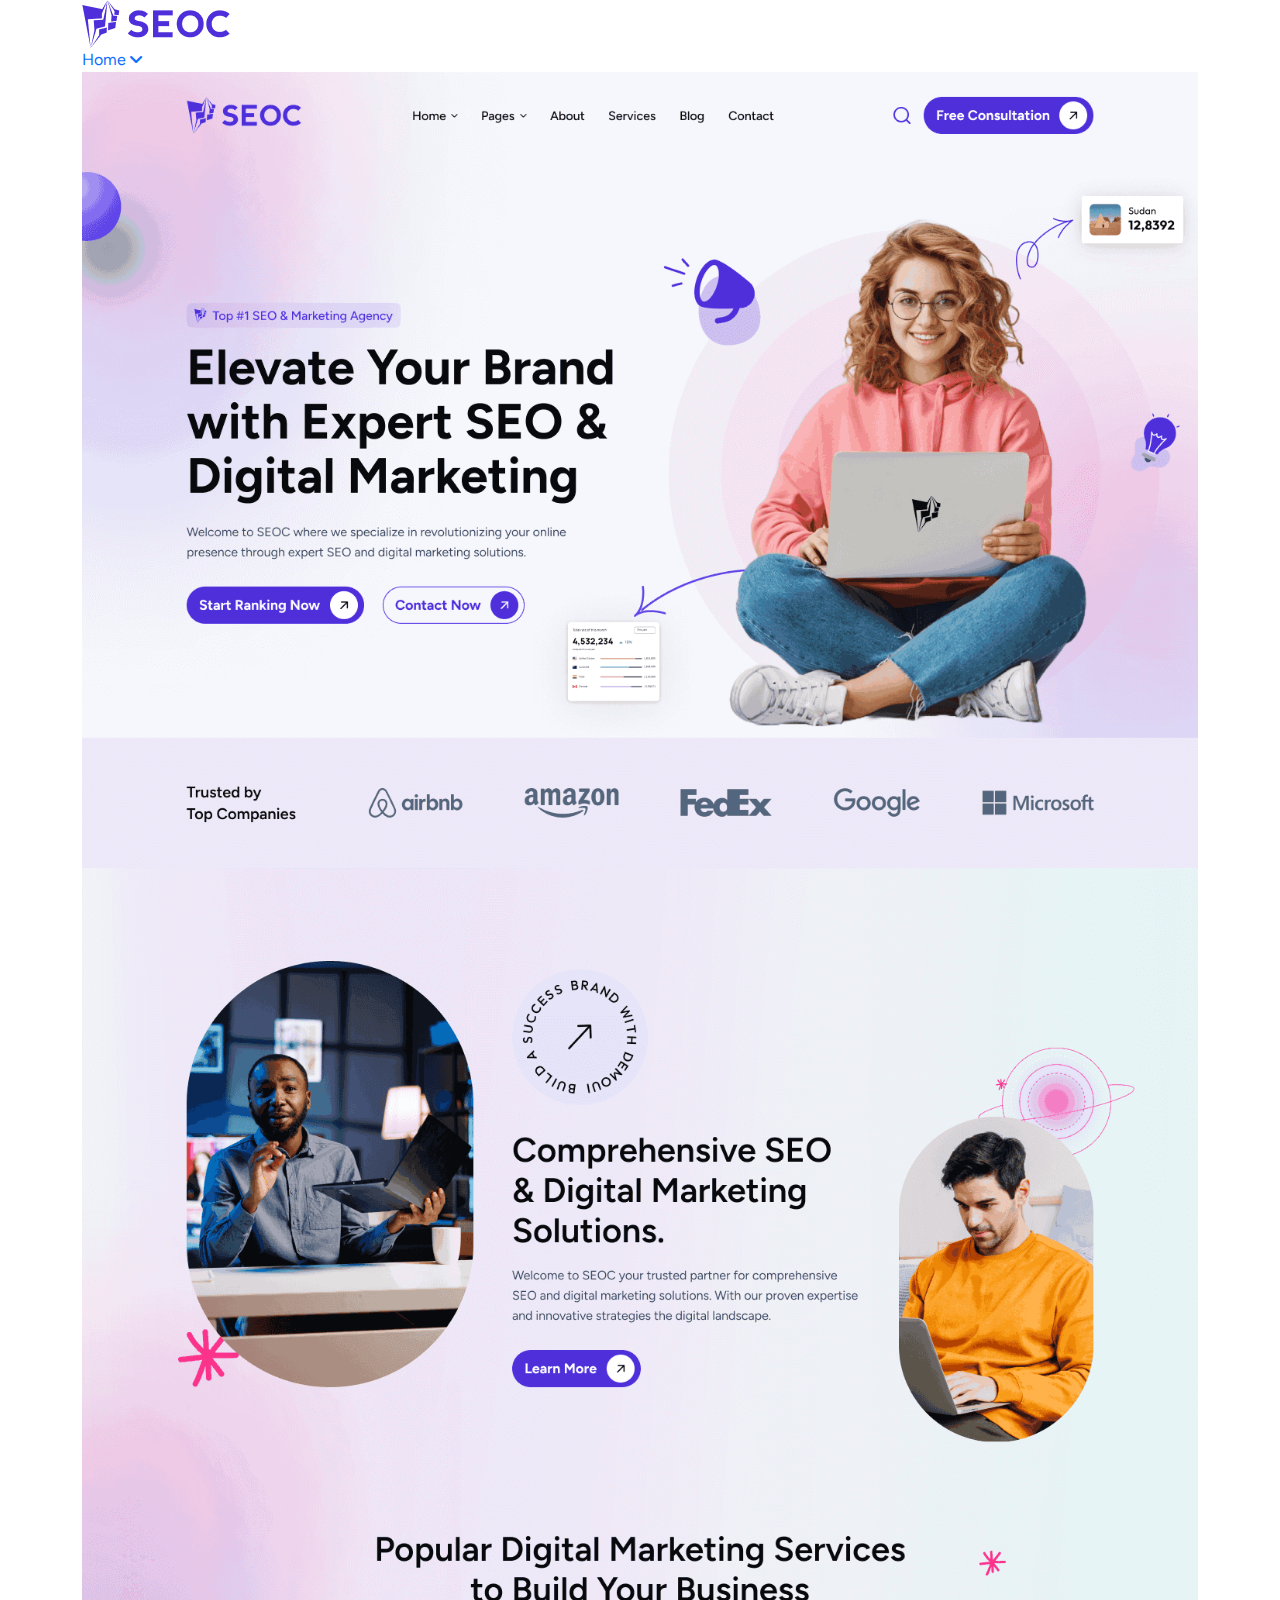
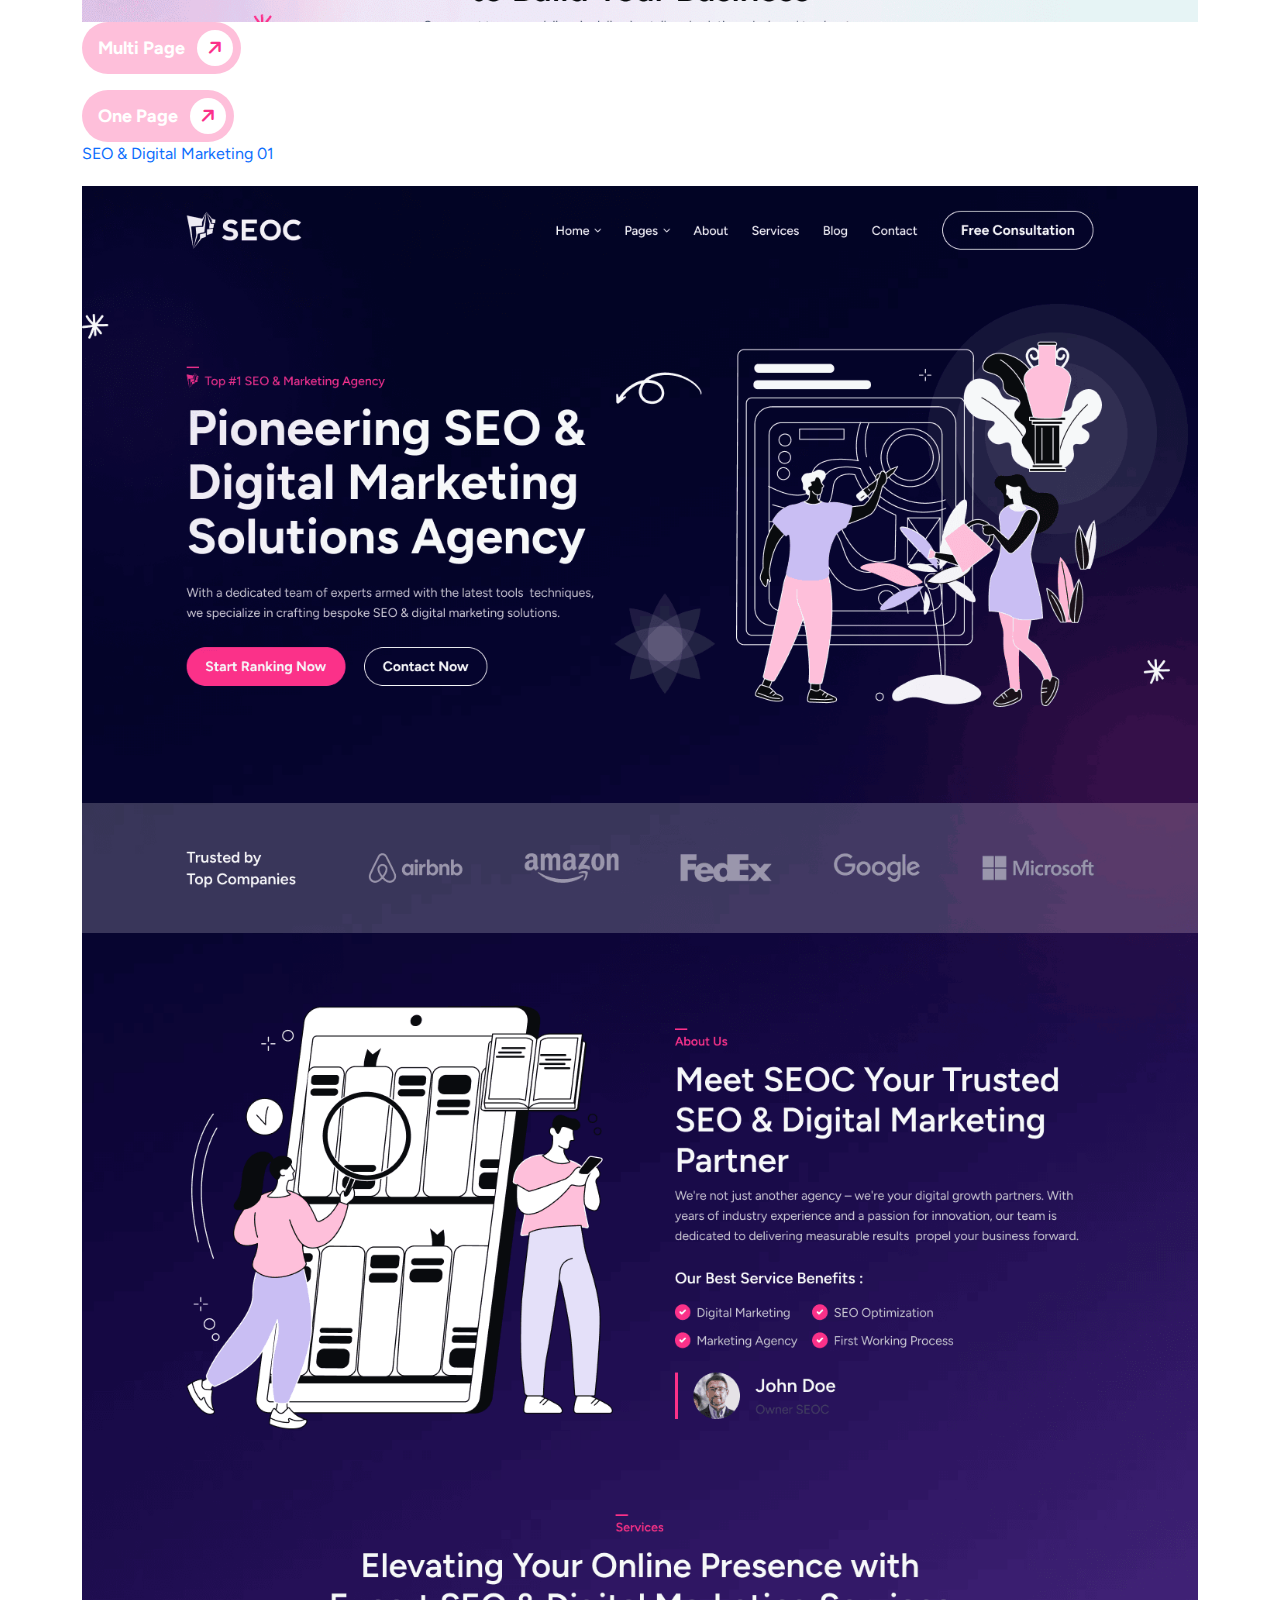
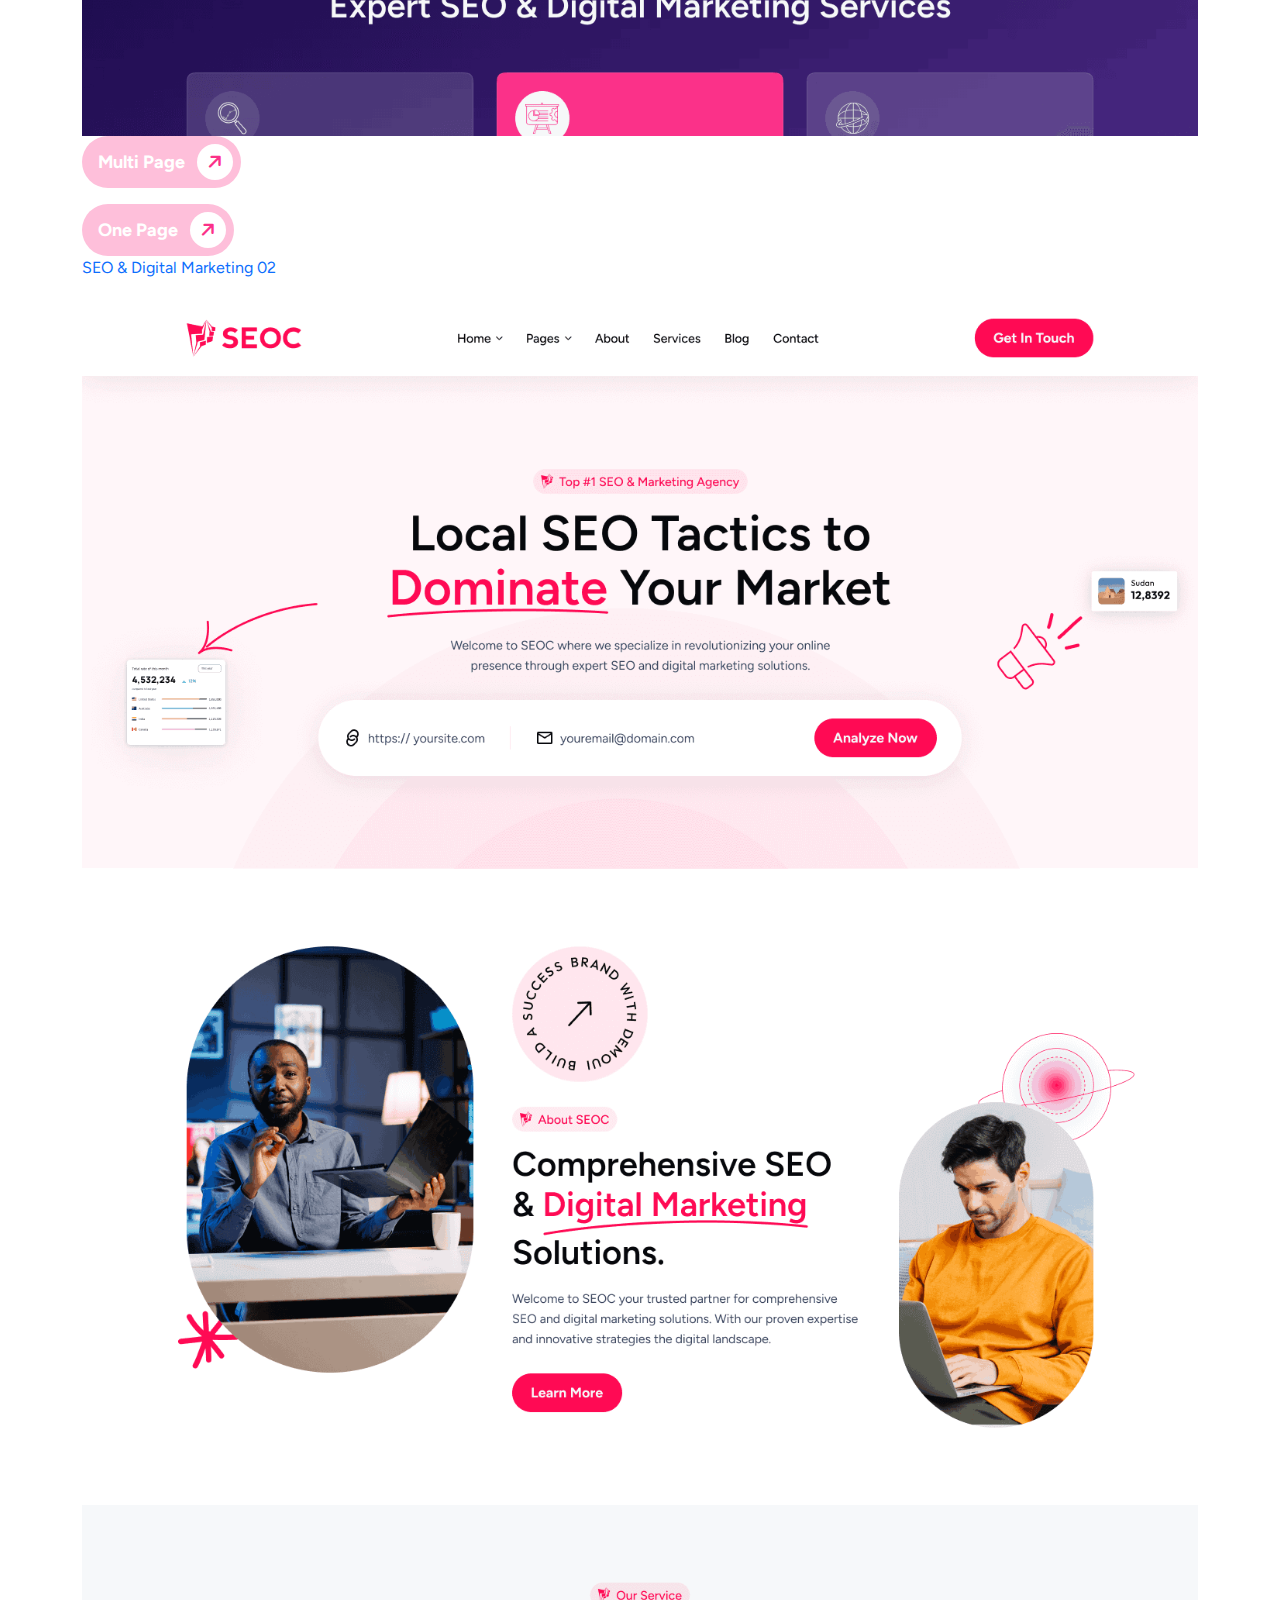
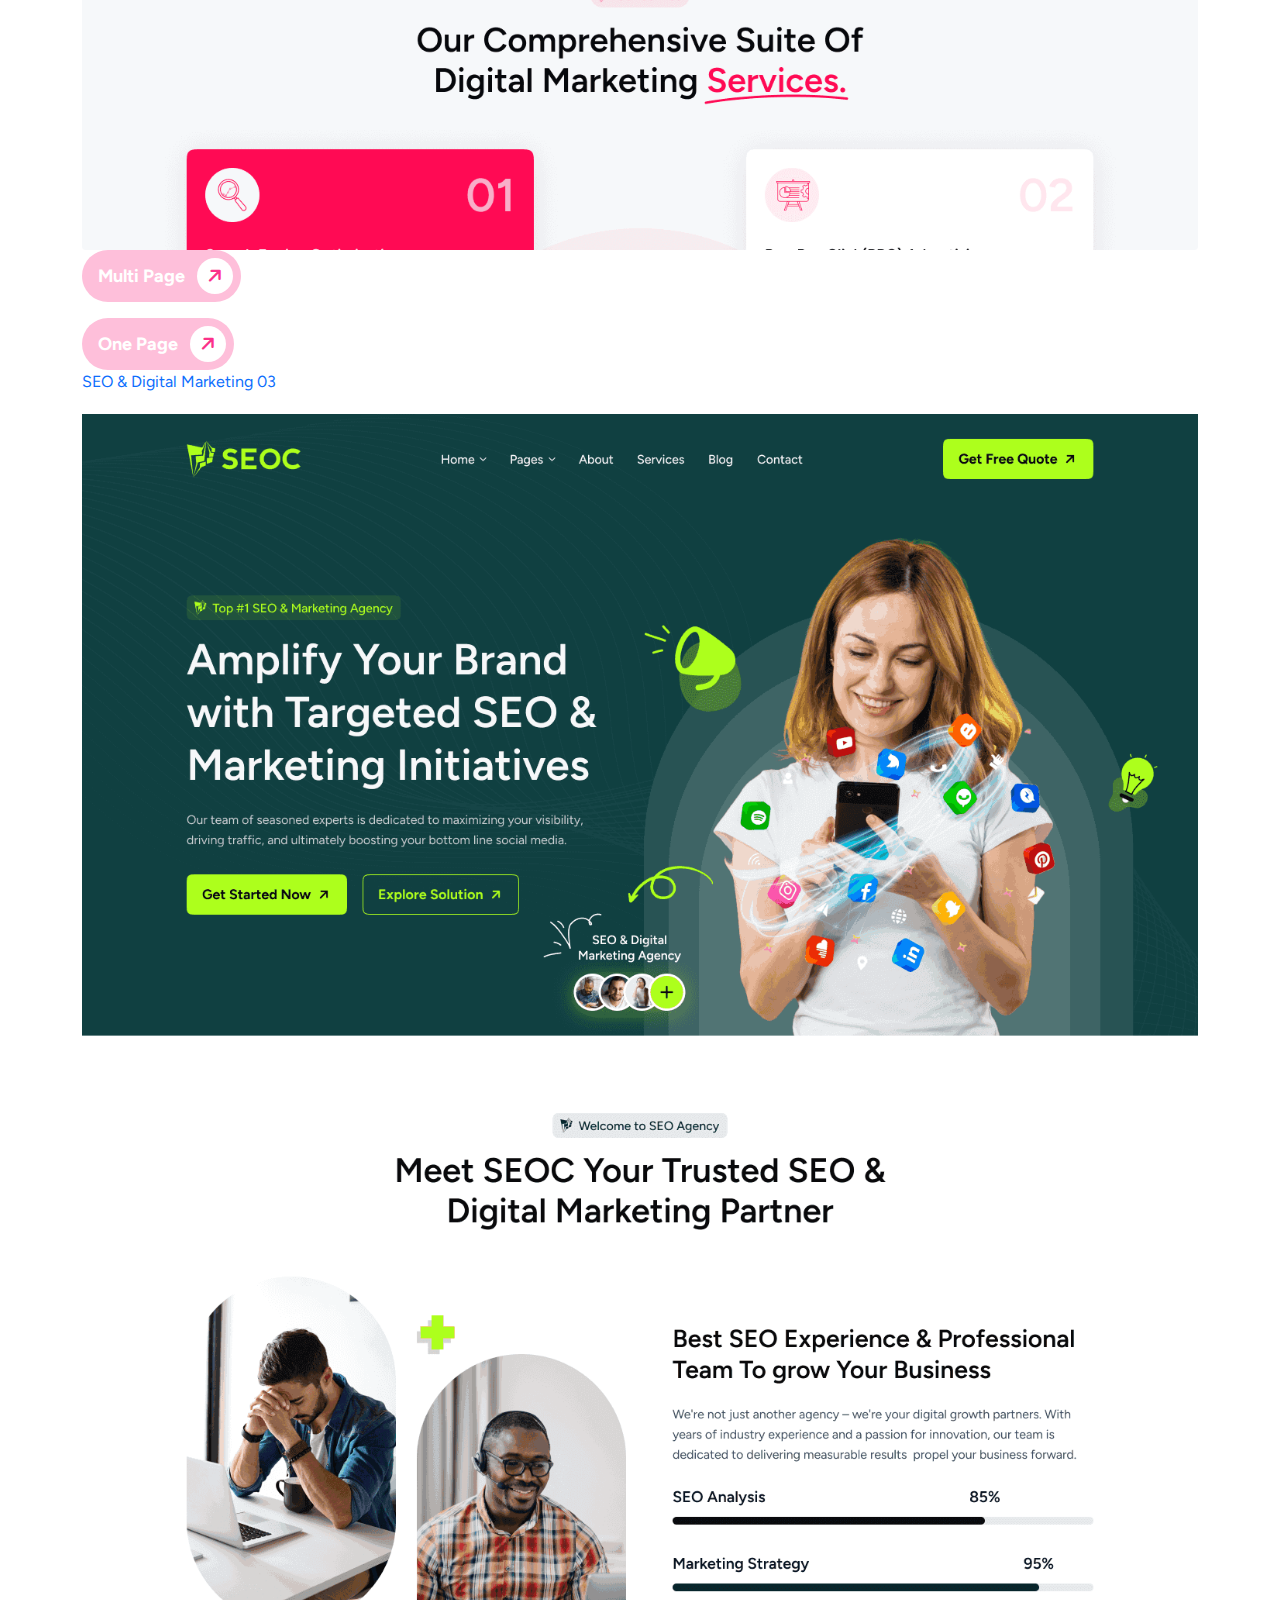
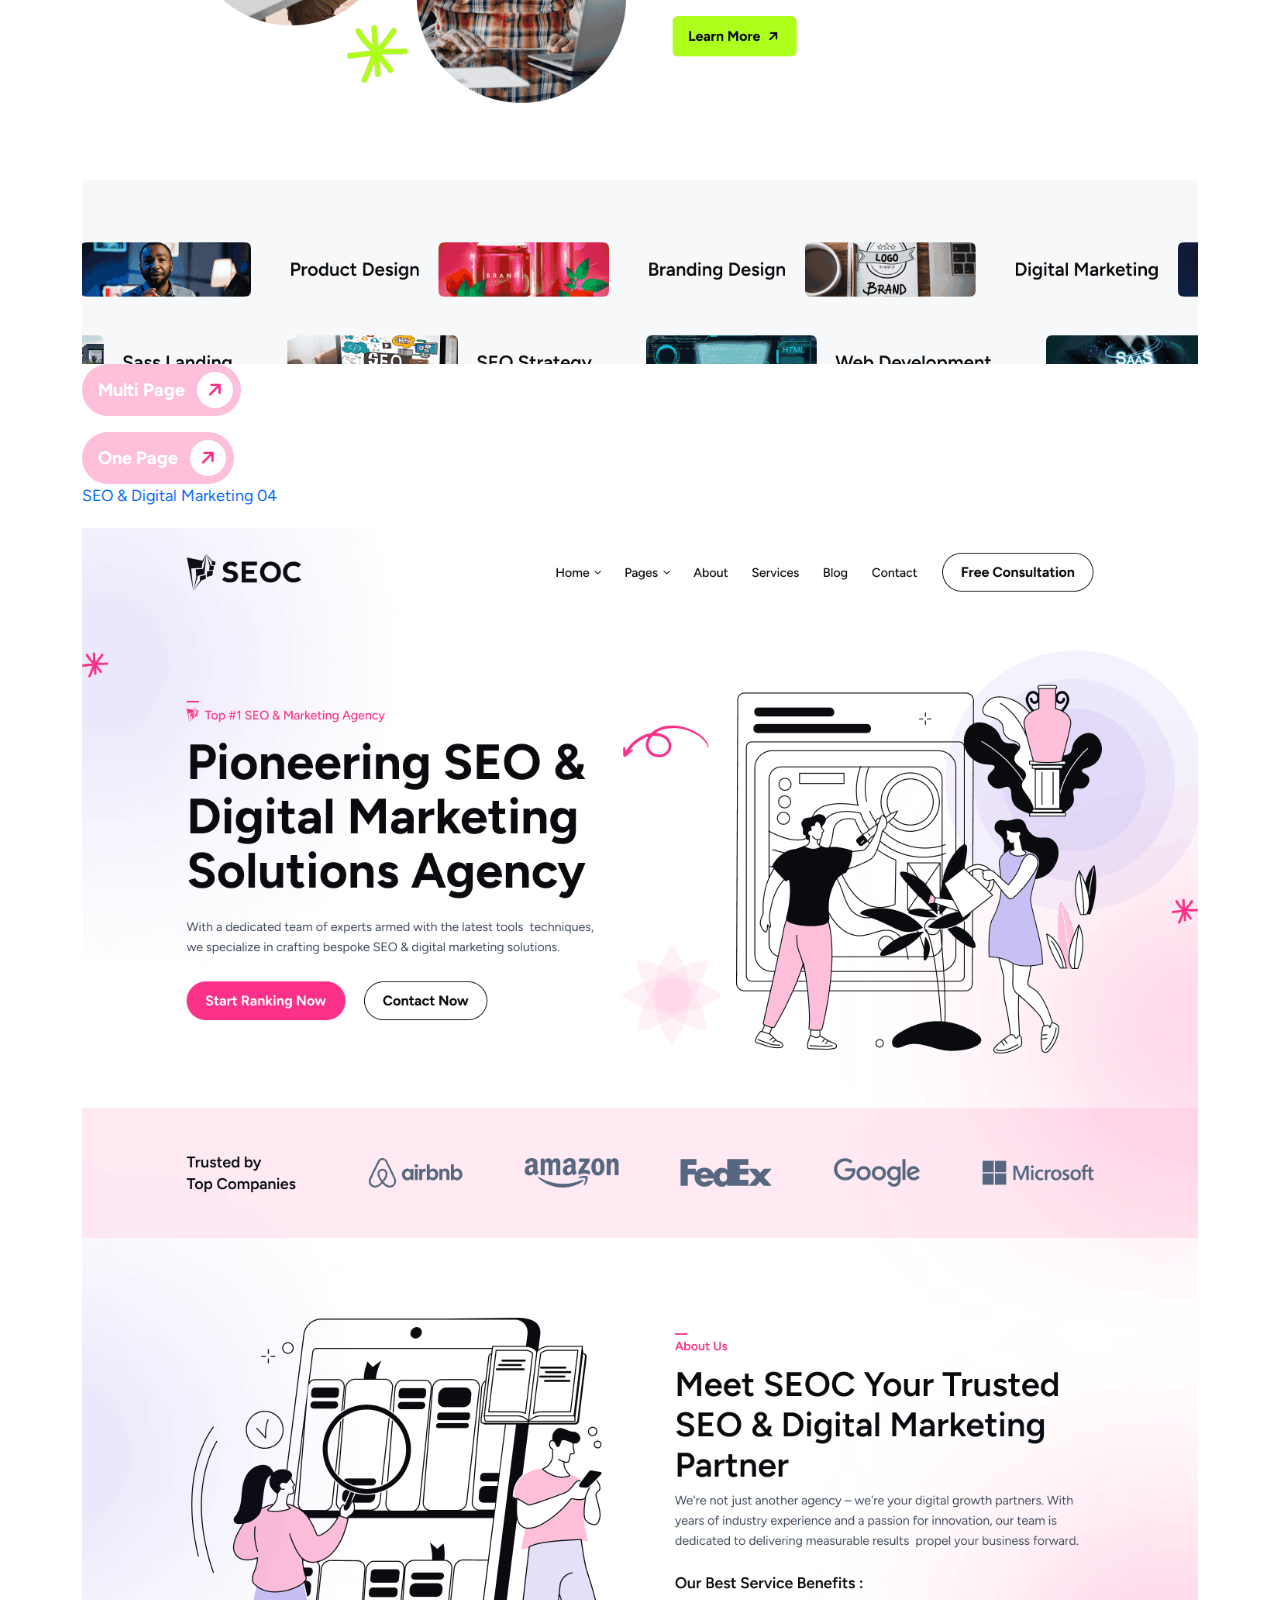
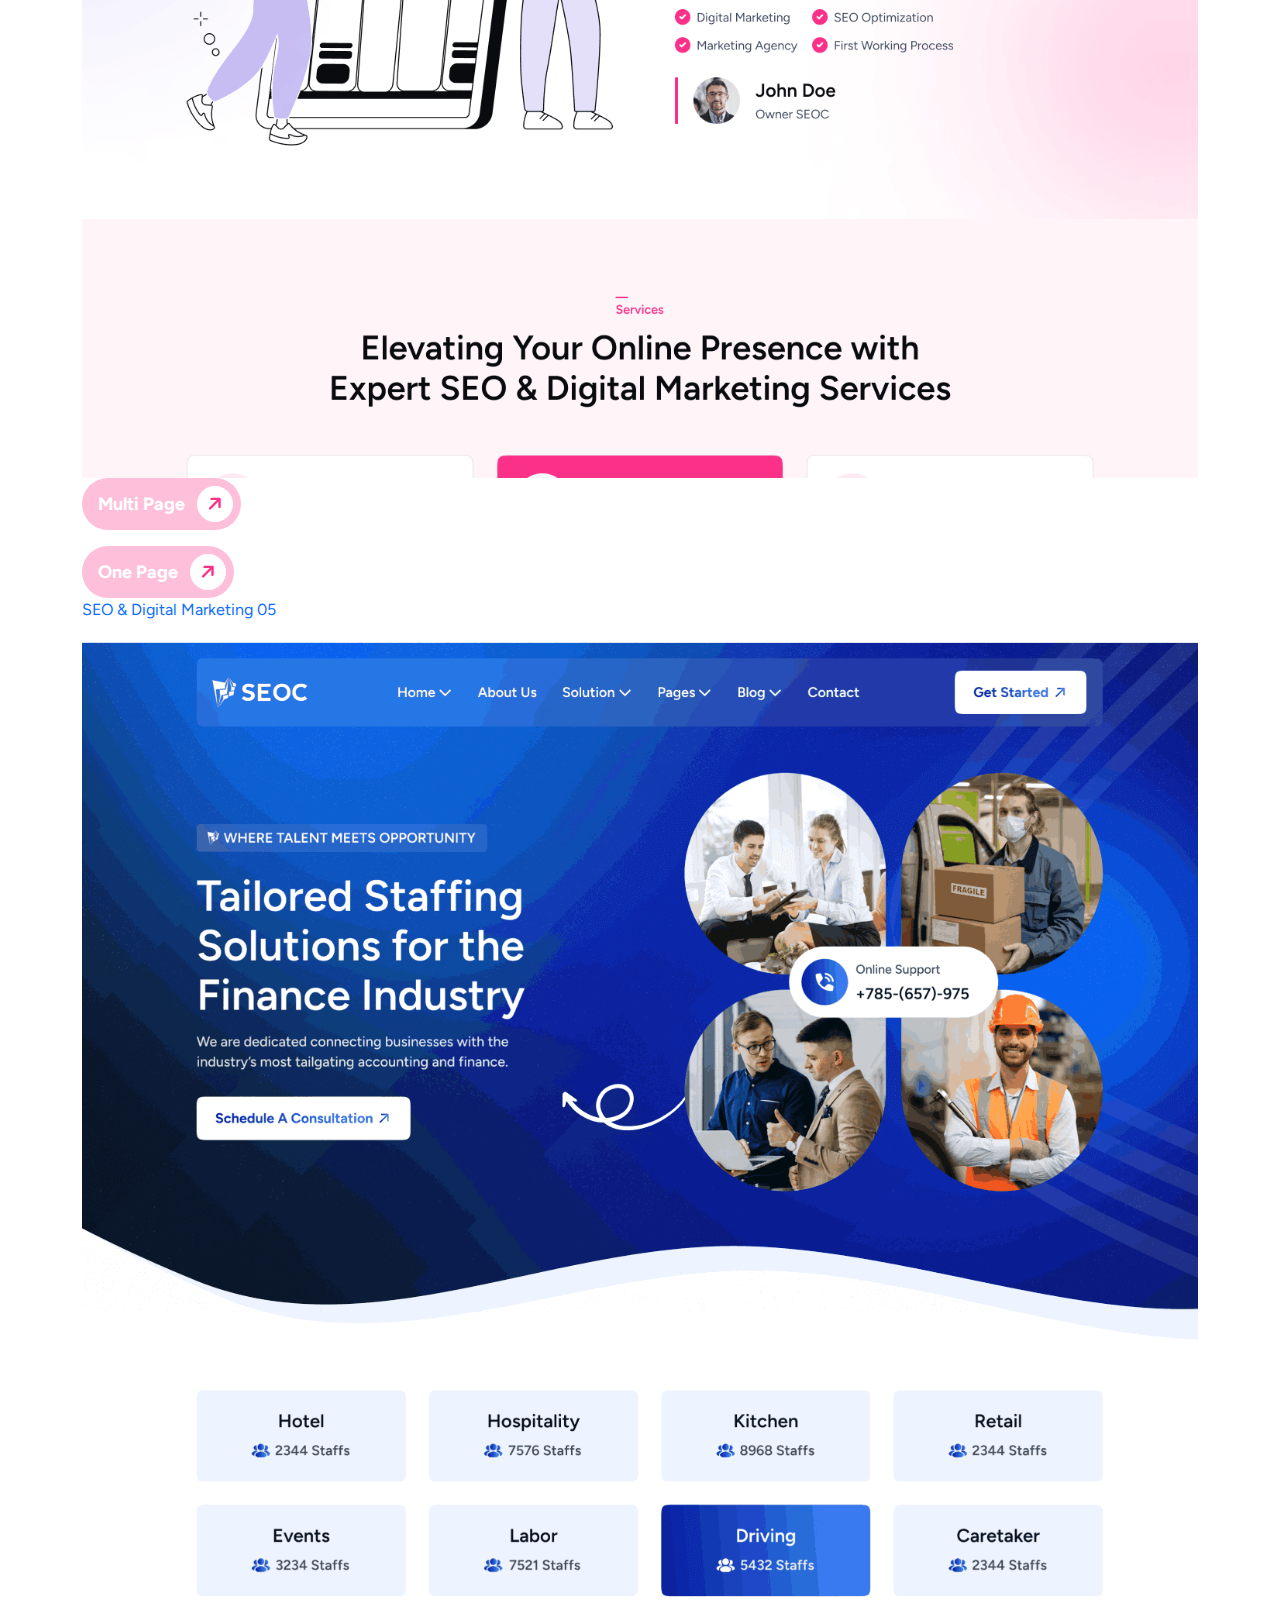
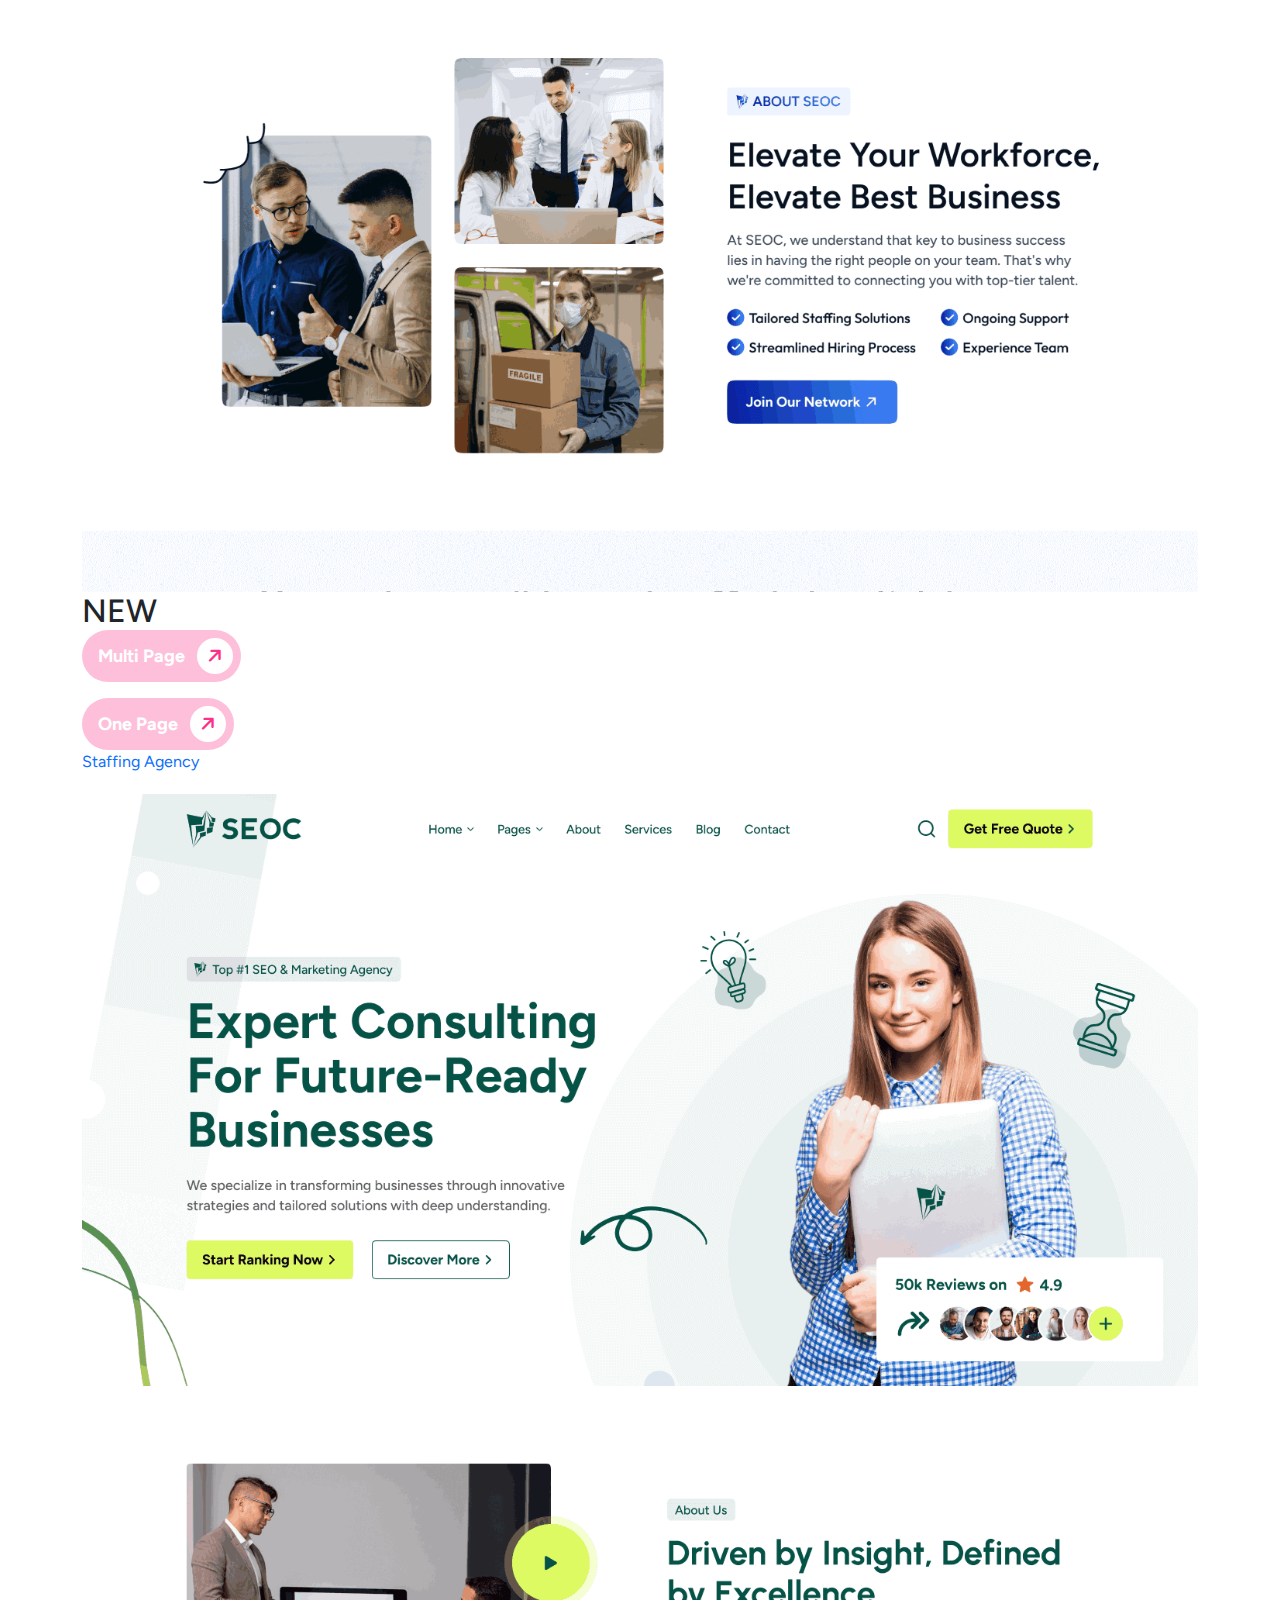
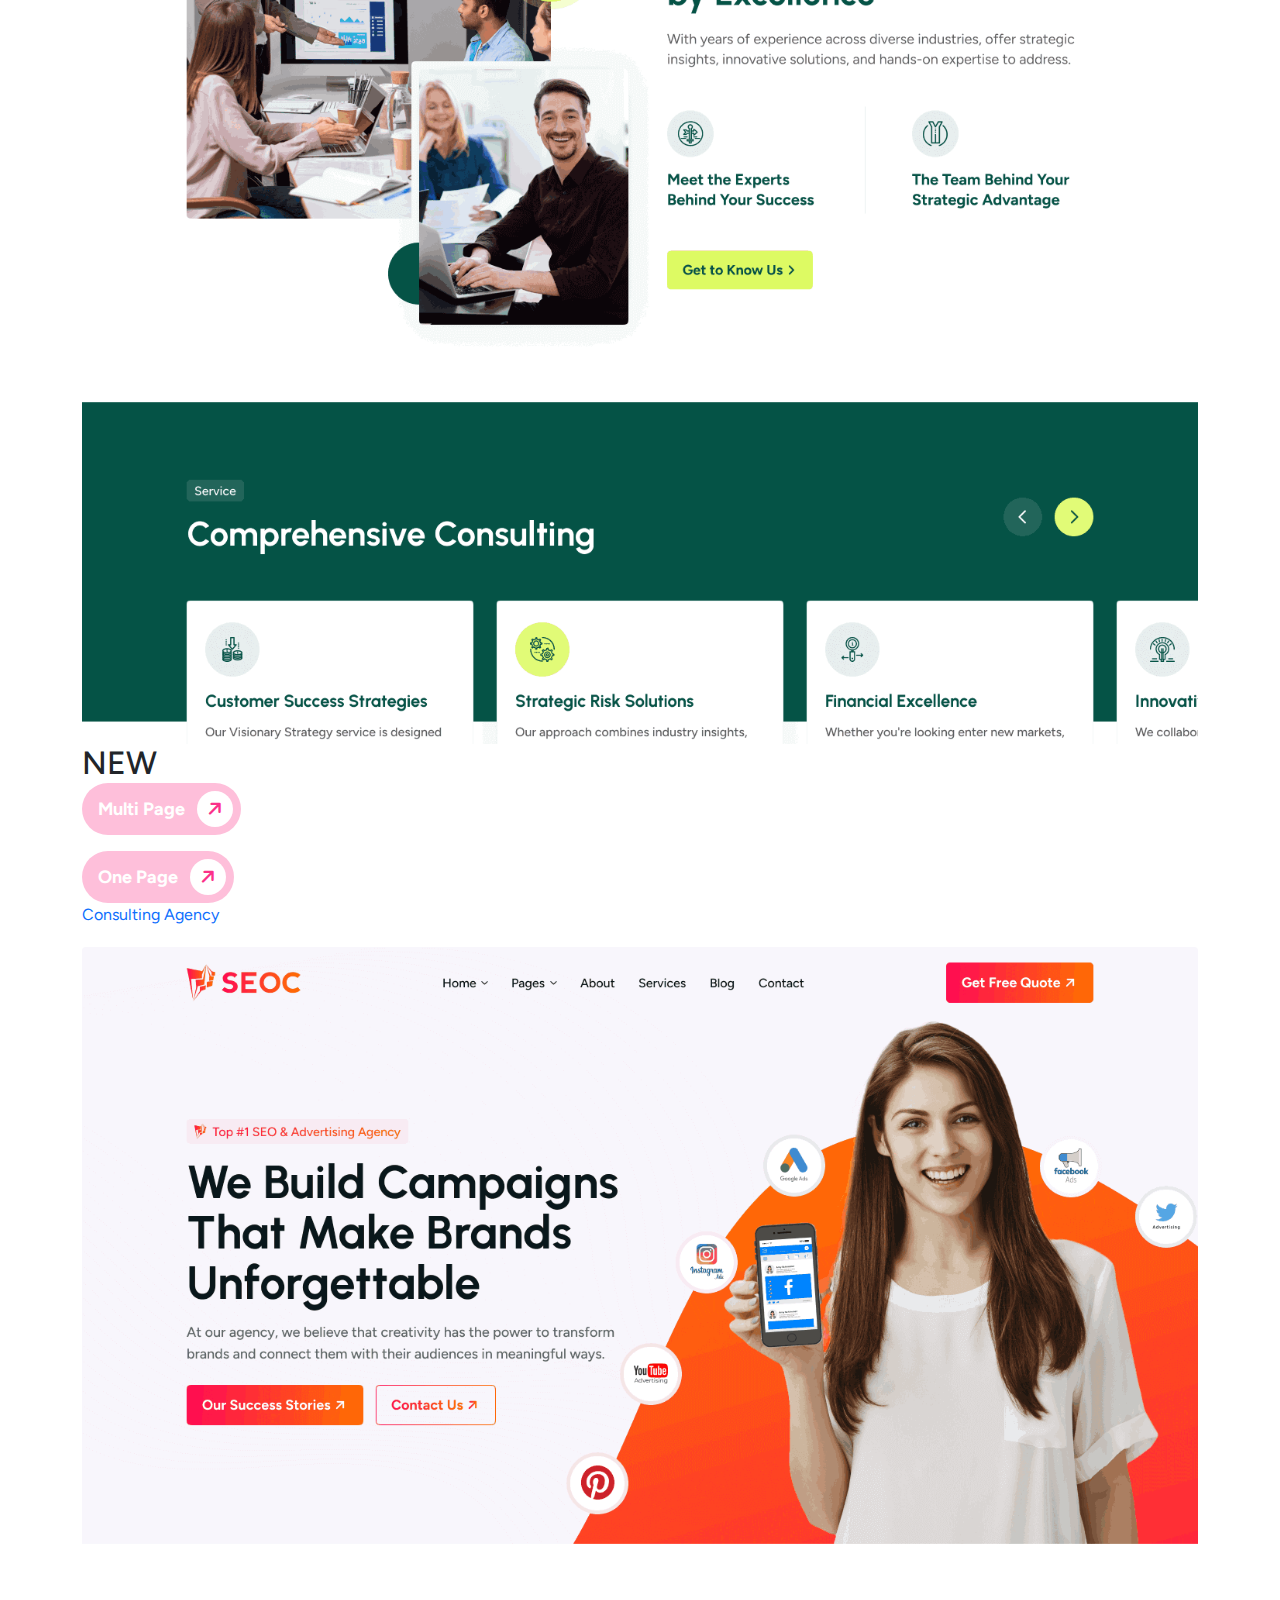
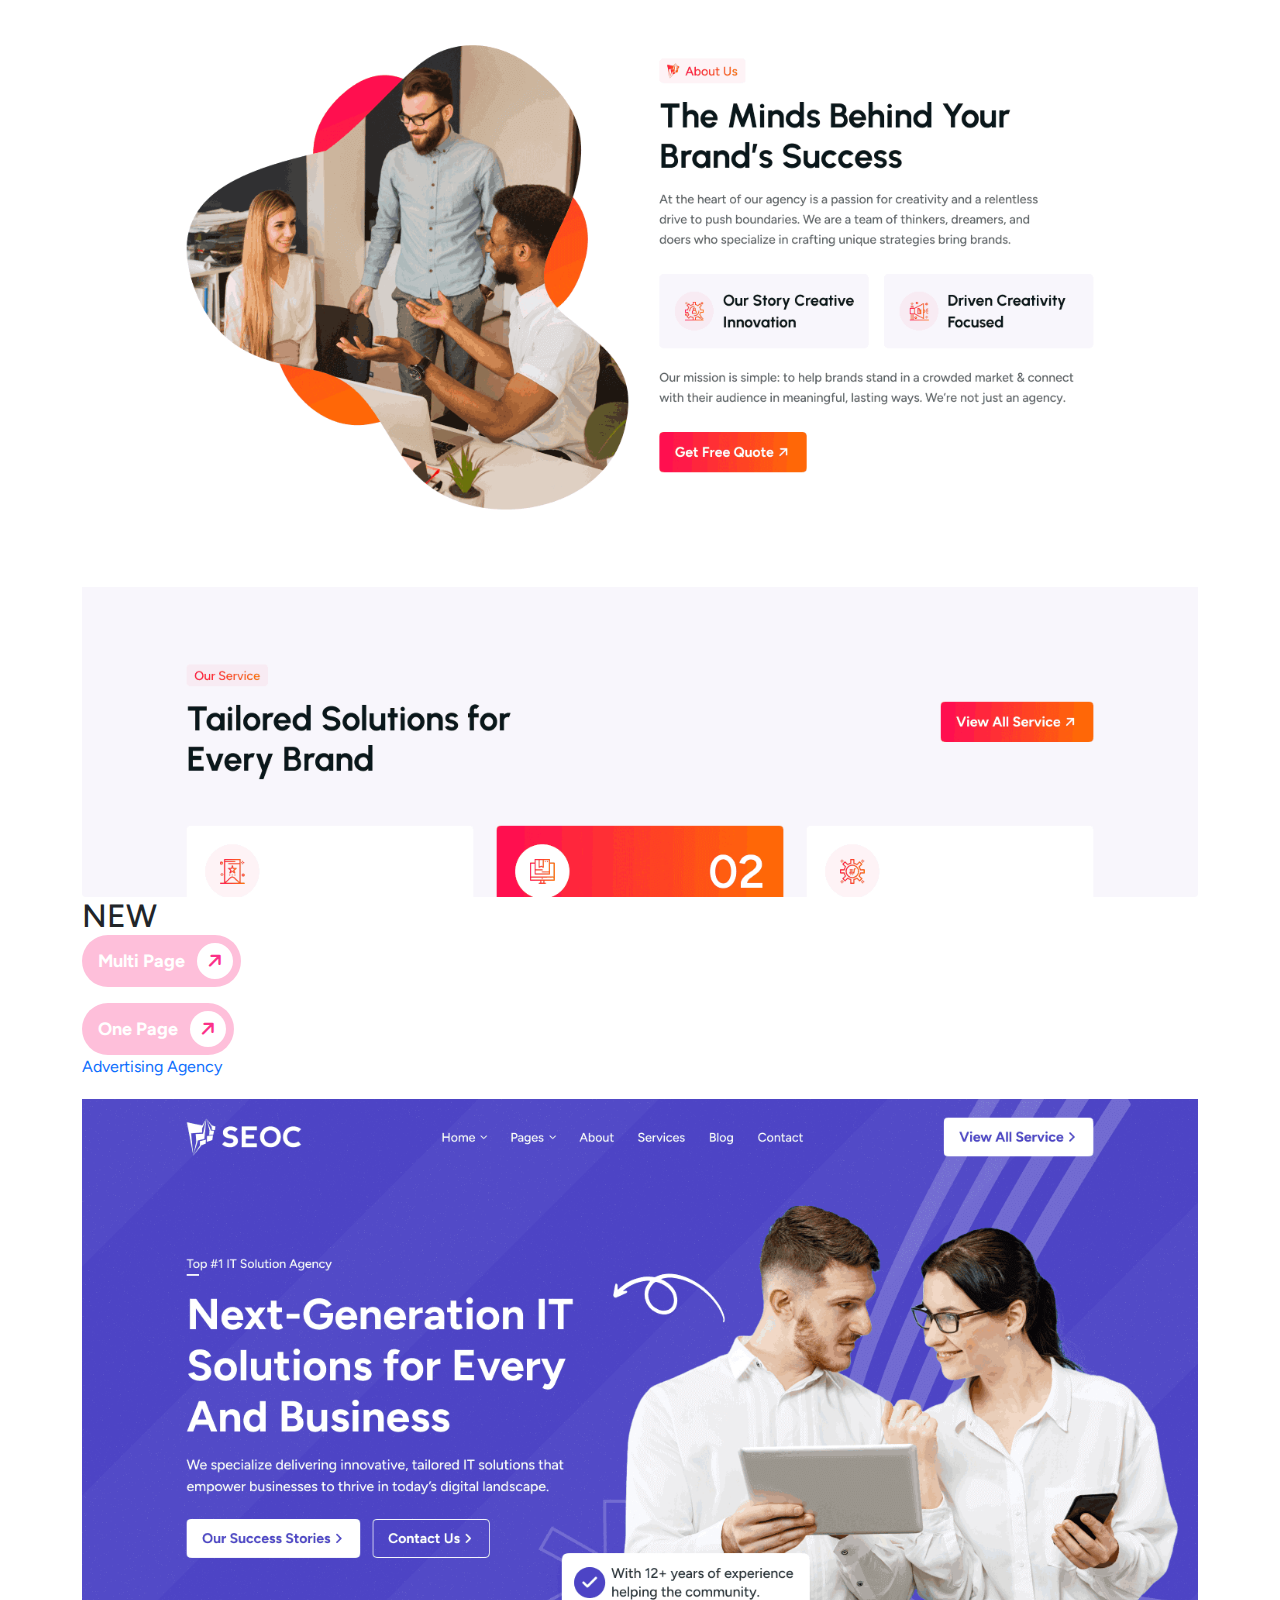
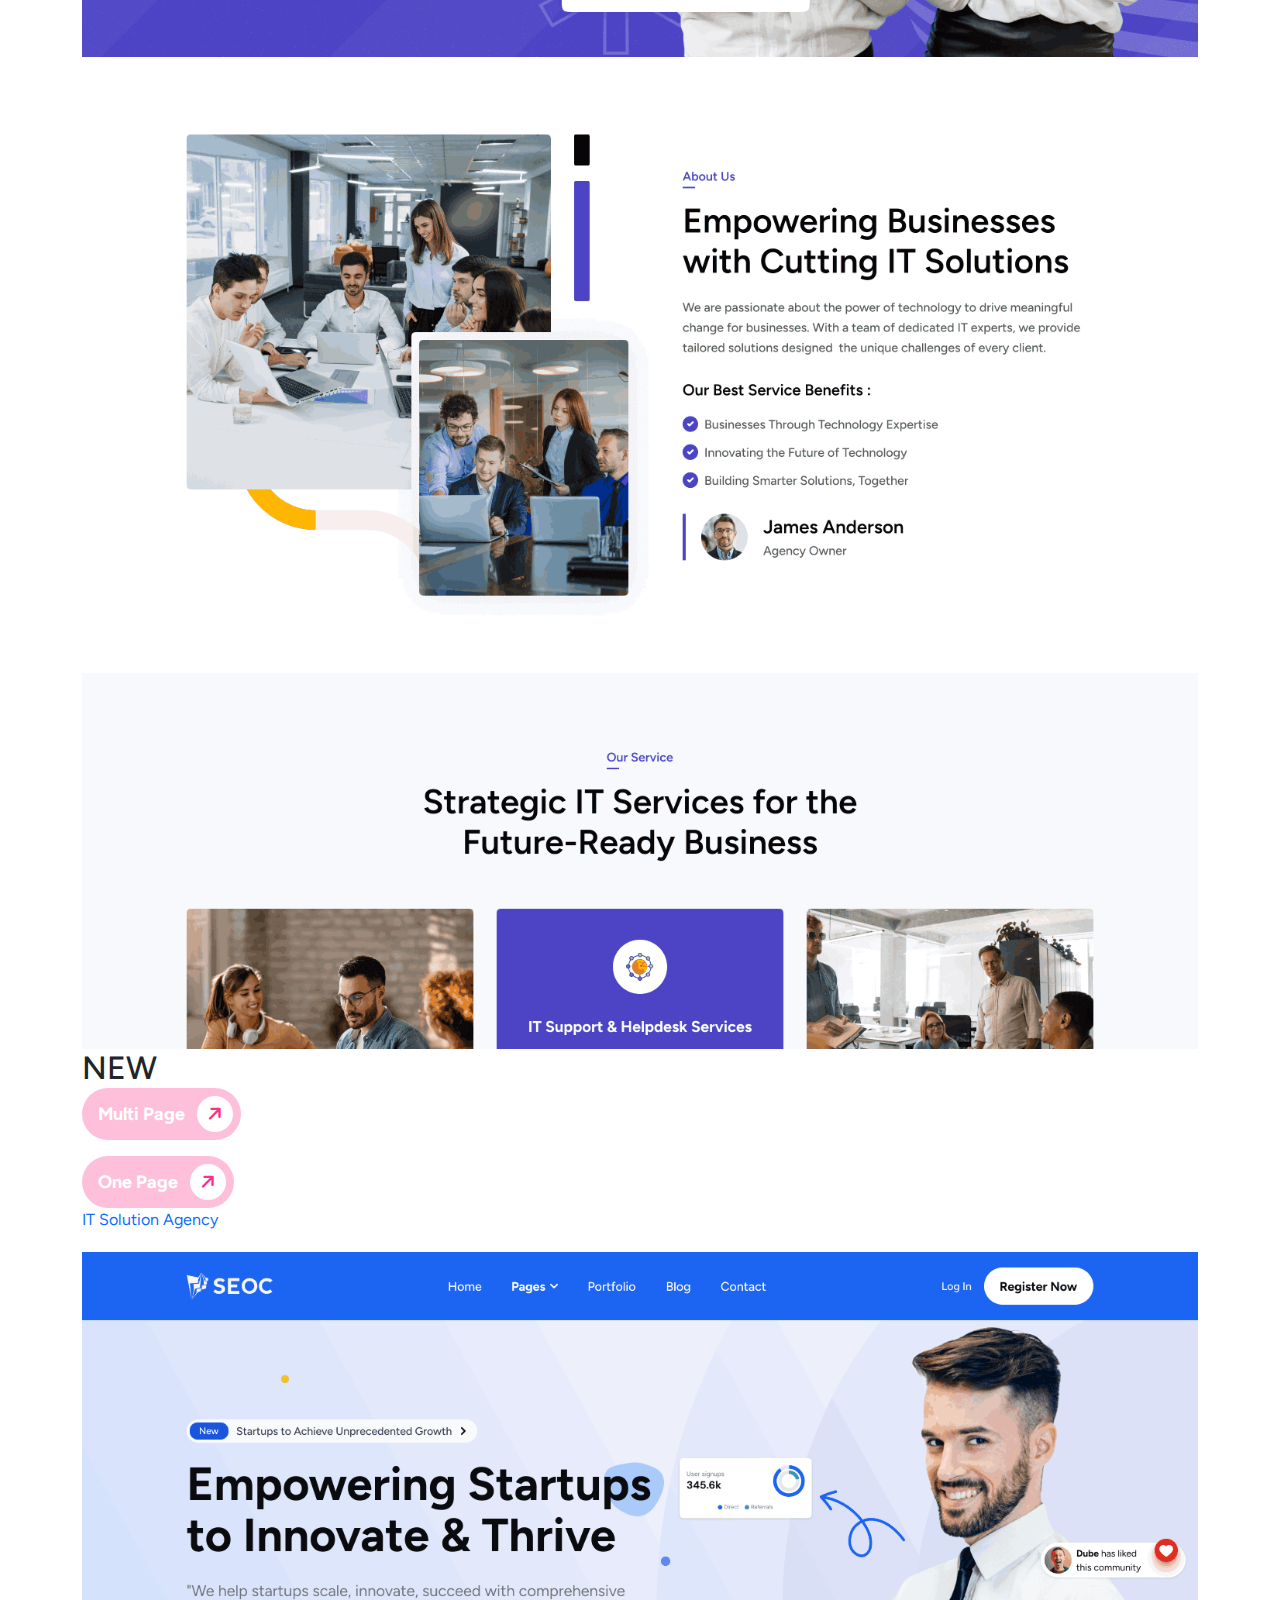
==== commit 04d08169: "first commit" ====
--- a/index.html
+++ b/index.html
@@ -416,10 +416,10 @@
                   </li>
                   <li><a href="#">Blogs <i class="fa-solid fa-angle-down"></i></a>
                   <ul class="dropdown-padding">
-                    <li><a href="blog.php">Blog One</a></li>
+                    <li><a href="blogs.php">Blog One</a></li>
                     <li><a href="blog-left.php">Blog Left</a></li>
                     <li><a href="blog-right.php">Blog Right</a></li>
-                    <li><a href="blog-single.php">Blog Single</a></li>
+                    <li><a href="blog.php">Blog Single</a></li>
                   </ul>
                   </li>
                   <li><a href="#">Pages <i class="fa-solid fa-angle-down"></i></a>
@@ -544,10 +544,10 @@
       </li>
       <li><a href="#">Blogs</a>
         <ul class="sub-menu">
-          <li><a href="blog.php">Blog One</a></li>
+          <li><a href="blogs.php">Blog One</a></li>
           <li><a href="blog-left.php">Blog Left</a></li>
           <li><a href="blog-right.php">Blog Right</a></li>
-          <li><a href="blog-single.php">Blog Single</a></li>
+          <li><a href="blog.php">Blog Single</a></li>
         </ul>
       </li>
       <li><a href="#">Pages</a>
@@ -1092,9 +1092,9 @@
                 <li><a href="#"><img src="assets/img/icons/calender1.svg" alt="">16 August 2023</a></li>
               </ul>
             </div>
-            <a href="blog-single.php">10 Essential SEO Tips to Boost Your Website's Ranking</a>
+            <a href="blog.php">10 Essential SEO Tips to Boost Your Website's Ranking</a>
             <p>Are you looking to improve your website's visibility and attract more organic traffic? </p>
-            <a href="blog-single.php" class="readmore">Read More <i class="fa-solid fa-arrow-right"></i></a>
+            <a href="blog.php" class="readmore">Read More <i class="fa-solid fa-arrow-right"></i></a>
           </div>
         </div>
         <div class="space30 d-lg-none d-block"></div>
@@ -1112,9 +1112,9 @@
                 <li><a href="#"><img src="assets/img/icons/calender1.svg" alt="">16 August 2023</a></li>
               </ul>
             </div>
-            <a href="blog-single.php">The Power of PPC Advertising: How to Maximize Your ROI</a>
+            <a href="blog.php">The Power of PPC Advertising: How to Maximize Your ROI</a>
             <p>Unlock the full potential of your digital marketing strategy with the power of PPC.</p>
-            <a href="blog-single.php" class="readmore">Read More <i class="fa-solid fa-arrow-right"></i></a>
+            <a href="blog.php" class="readmore">Read More <i class="fa-solid fa-arrow-right"></i></a>
           </div>
         </div>
         <div class="space30 d-lg-none d-block"></div>
@@ -1132,9 +1132,9 @@
                 <li><a href="#"><img src="assets/img/icons/calender1.svg" alt="">16 August 2023</a></li>
               </ul>
             </div>
-            <a href="blog-single.php">The Importance of Responsive Web Design in the Mobile Age</a>
+            <a href="blog.php">The Importance of Responsive Web Design in the Mobile Age</a>
             <p>Where mobile devices dominate internet usage, responsive web design more crucial.</p>
-            <a href="blog-single.php" class="readmore">Read More <i class="fa-solid fa-arrow-right"></i></a>
+            <a href="blog.php" class="readmore">Read More <i class="fa-solid fa-arrow-right"></i></a>
           </div>
         </div>
       </div>
@@ -1294,7 +1294,7 @@
         <div class="footer-logo-area1">
           <h3>About Link</h3>
           <ul>
-            <li><a href="blog.php">Our Blog</a></li>
+            <li><a href="blogs.php">Our Blog</a></li>
             <li><a href="about.php">About Us</a></li>
             <li><a href="service1.php">Services</a></li>
             <li><a href="case.php">Marketing</a></li>
--- a/assets/css/main.css
+++ b/assets/css/main.css
@@ -635,7 +635,7 @@
   font-size: var(--ztc-font-size-font-s16);
   line-height: var(--ztc-font-size-font-s16);
   font-weight: var(--ztc-weight-medium);
-  color: var(--ztc-text-text-4);
+  color: var(--ztc-text-text-5);
   border-radius: 8px;
   transition: all 0.4s;
   padding: 6px 10px;
@@ -686,7 +686,7 @@
   font-size: var(--ztc-font-size-font-s16);
   line-height: var(--ztc-font-size-font-s16);
   font-weight: var(--ztc-weight-medium);
-  color: var(--ztc-text-text-4);
+  color: var(--ztc-text-text-5);
   border-radius: 8px;
   transition: all 0.4s;
   position: relative;
@@ -705,7 +705,7 @@
   width: 20px;
   height: 2px;
   transition: all 0.4s;
-  background: var(--ztc-text-text-4);
+  background: var(--ztc-text-text-5);
 }
 .heading2 h2 {
   font-family: var(--ztc-family-font1);
@@ -1824,7 +1824,7 @@
   font-size: var(--ztc-font-size-font-s18);
   line-height: var(--ztc-font-size-font-s18);
   font-weight: var(--ztc-weight-bold);
-  background: var(--ztc-bg-bg-1);
+  background: var(--ztc-bg-bg-5);
   color: var(--ztc-text-text-1);
   padding: 8px 16px;
   transition: all 0.4s;
@@ -1852,7 +1852,7 @@
   transition: all 0.4s;
   top: 0;
   z-index: -1;
-  background: var(--ztc-text-text-13);
+  background: #ff0d51;
   border-radius: 30px;
   visibility: hidden;
   opacity: 0;
@@ -1871,7 +1871,7 @@
   line-height: var(--ztc-font-size-font-s36);
   text-align: center;
   background: var(--ztc-text-text-1);
-  color: var(--ztc-text-text-4);
+  color: var(--ztc-text-text-5);
   transform: rotate(-45deg);
   position: relative;
   left: 8px;
@@ -1903,7 +1903,7 @@
 .header-btn2:hover span {
   background: var(--ztc-text-text-1) !important;
   transition: all 0.4s;
-  color: var(--ztc-text-text-4) !important;
+  color: var(--ztc-text-text-5) !important;
   transform: rotate(0deg);
 }
 .header-btn2 span {
@@ -2761,7 +2761,7 @@
 }
 
 .bg2 {
-  background: var(--ztc-bg-bg-4);
+  background: #f6f4ff;
 }
 
 .bg3 {
@@ -2974,7 +2974,7 @@
 .about1-section-area .about-auhtor-images {
   position: relative;
   z-index: 1;
-  top: 160px;
+  top: 30px;
 }
 @media only screen and (min-width: 768px) and (max-width: 991px) {
   .about1-section-area .about-auhtor-images {
@@ -4452,7 +4452,7 @@
   text-align: center;
   line-height: 80px;
   display: inline-block;
-  background: var(--ztc-text-text-4);
+  background: var(--ztc-text-text-5);
   border-radius: 50%;
   transition: all 0.4s;
   font-size: 32px;
@@ -4505,7 +4505,7 @@
   line-height: 40px;
   border-radius: 50%;
   transition: all 0.4s;
-  background: var(--ztc-text-text-4);
+  background: var(--ztc-text-text-5);
   color: var(--ztc-text-text-1);
   font-size: var(--ztc-font-size-font-s16);
   transform: rotate(-45deg);
@@ -4515,7 +4515,7 @@
   font-size: var(--ztc-font-size-font-s16);
   line-height: var(--ztc-font-size-font-s16);
   font-weight: var(--ztc-weight-bold);
-  color: var(--ztc-text-text-4);
+  color: var(--ztc-text-text-5);
   transition: all 0.4s;
 }
 .service2-section-area .service-all-boxes .service2-auhtor-boxarea .content-area a {
@@ -6416,8 +6416,8 @@
 .hero1-section-area .header-main-content .btn-area .header-btn2 {
   margin-top: 20px;
   margin-left: 16px;
-  color: var(--ztc-text-text-4);
-  border: 1px solid var(--ztc-text-text-4);
+  color: var(--ztc-text-text-5);
+  border: 1px solid var(--ztc-text-text-5);
 }
 @media (max-width: 767px) {
   .hero1-section-area .header-main-content .btn-area .header-btn2 {
@@ -6425,7 +6425,7 @@
   }
 }
 .hero1-section-area .header-main-content .btn-area .header-btn2 span {
-  background: var(--ztc-text-text-4);
+  background: var(--ztc-text-text-5);
   color: var(--ztc-text-text-1);
 }
 .hero1-section-area .header-images-area {
@@ -8505,19 +8505,19 @@
   display: inline-block;
   text-align: center;
   background: var(--ztc-text-text-1);
-  border: 1px solid var(--ztc-text-text-4);
+  border: 1px solid var(--ztc-text-text-5);
   border-radius: 50%;
   padding: 0;
   line-height: 42px;
   transition: all 0.4s ease-in-out;
-  color: var(--ztc-text-text-4);
+  color: var(--ztc-text-text-5);
 }
 .mobile-sidebar.mobile-sidebar1 .footer1-contact-info .social-links-mobile-menu ul li a:hover {
-  background: var(--ztc-text-text-4);
+  background: var(--ztc-text-text-5);
   transition: all 0.4s ease-in-out;
   transform: translateY(-3px);
   color: var(--ztc-text-text-1);
-  border: 1px solid var(--ztc-text-text-4);
+  border: 1px solid var(--ztc-text-text-5);
 }
 
 .mobile-header.mobile-haeder2 {
@@ -9375,7 +9375,7 @@
   position: fixed;
 }
 .mobile-header.mobile-haeder13 .mobile-logo img {
-  width: 140px;
+  width: 240px;
   height: 40px;
   -o-object-fit: cover;
      object-fit: cover;
@@ -9386,7 +9386,7 @@
   overflow-y: scroll;
 }
 .mobile-sidebar.mobile-sidebar13 .logos img {
-  width: 140px;
+  width: 240px;
   height: 40px;
   -o-object-fit: cover;
      object-fit: cover;
@@ -9692,7 +9692,7 @@
   left: 0;
   top: 0;
   transition: all 0.4s;
-  background: var(--ztc-text-text-4);
+  background: var(--ztc-text-text-5);
   border-radius: 5px 5px 0 0;
   opacity: 0.7;
 }
@@ -9736,7 +9736,7 @@
   margin-bottom: 12px;
 }
 .blog1-scetion-area .blog-author-boxarea .content-area a:hover {
-  color: var(--ztc-text-text-4);
+  color: var(--ztc-text-text-5);
   transition: all 0.4s;
 }
 .blog1-scetion-area .blog-author-boxarea .content-area p {
@@ -9758,7 +9758,7 @@
   margin-bottom: 0;
 }
 .blog1-scetion-area .blog-author-boxarea .content-area a.readmore:hover {
-  color: var(--ztc-text-text-4);
+  color: var(--ztc-text-text-5);
   transition: all 0.4s;
 }
 .blog1-scetion-area .blog-author-boxarea .content-area a.readmore i {
@@ -10335,7 +10335,7 @@
   margin-top: 16px;
 }
 .blog-auhtor-section-area .blog-sidebar-area .categories-area ul li a:hover {
-  background: var(--ztc-text-text-4);
+  background: var(--ztc-text-text-5);
   color: var(--ztc-text-text-1);
   transition: all 0.4s;
   transform: translateY(-5px);
@@ -10408,7 +10408,7 @@
   transition: all 0.4s;
 }
 .blog-auhtor-section-area .blog-sidebar-area .posts-area .post-auhtor-area .content .head:hover {
-  color: var(--ztc-text-text-4);
+  color: var(--ztc-text-text-5);
   transition: all 0.4s;
 }
 .blog-auhtor-section-area .blog-sidebar-area .posts-area .post-auhtor-area.box2 {
@@ -10453,7 +10453,7 @@
   margin: 16px 16px 0 0;
 }
 .blog-auhtor-section-area .blog-sidebar-area .tags-area ul li a:hover {
-  background: var(--ztc-text-text-4);
+  background: var(--ztc-text-text-5);
   transition: all 0.4s;
   color: var(--ztc-text-text-1);
   transform: translateY(-3px);
@@ -10555,7 +10555,7 @@
   }
 }
 .blog-auhtor-section-area .blog-auhtor-sidebar-area .social-tags .tags ul li a:hover {
-  background: var(--ztc-text-text-4);
+  background: var(--ztc-text-text-5);
   color: var(--ztc-text-text-1);
   transition: all 0.4s;
   transform: translateY(-3px);
@@ -10588,7 +10588,7 @@
   margin: 0 10px 0 0;
 }
 .blog-auhtor-section-area .blog-auhtor-sidebar-area .social-tags .social ul li a:hover {
-  background: var(--ztc-text-text-4);
+  background: var(--ztc-text-text-5);
   transition: all 0.4s;
   transform: translateY(-3px);
 }
@@ -10731,7 +10731,7 @@
   transition: all 0.4s;
 }
 .blog-auhtor-section-area .blog-auhtor-sidebar-area .comments-boxarea .comments-boxes .reply:hover {
-  color: var(--ztc-text-text-4);
+  color: var(--ztc-text-text-5);
   transition: all 0.4s;
 }
 .blog-auhtor-section-area .blog-auhtor-sidebar-area .comments-boxarea.box2 {
@@ -11863,7 +11863,7 @@
   transition: all 0.4s;
 }
 .footer1-section-area .footer-logo-area ul li a:hover {
-  background: var(--ztc-text-text-4);
+  background: var(--ztc-text-text-5);
   transition: all 0.4s;
   transform: translateY(-5px);
 }
@@ -11908,7 +11908,7 @@
   transition: all 0.4s;
 }
 .footer1-section-area .footer-logo-area1 ul li a:hover {
-  color: var(--ztc-text-text-4);
+  color: var(--ztc-text-text-5);
   padding-left: 5px;
   transition: all 0.4s;
 }
@@ -11971,7 +11971,7 @@
   margin-top: 20px;
 }
 .footer1-section-area .footer-logo-area2 ul li a:hover span {
-  color: var(--ztc-text-text-4);
+  color: var(--ztc-text-text-5);
   transition: all 0.4s;
 }
 .footer1-section-area .footer-logo-area2 ul li a img {
@@ -15115,7 +15115,7 @@
 
 /*============= FOOTER CSS AREA ===============*/
 /*============= HEADER CSS AREA ===============*/
-.homepage1-body, html {
+/* .homepage1-body, html {
   overflow-x: hidden !important;
 }
 
@@ -15140,7 +15140,7 @@
   padding: 0;
 }
 .homepage1-body .header-area.homepage1 nav#navbar-example2 ul li a.nav-link.active {
-  color: var(--ztc-text-text-4);
+  color: var(--ztc-text-text-5);
 }
 .homepage1-body .header-area.homepage1 .header-elements {
   display: flex;
@@ -15298,7 +15298,7 @@
 }
 .homepage1-body .header-area.homepage1 .header-elements .main-menu ul li:hover > a {
   transition: all 0.4s;
-  color: var(--ztc-text-text-4) !important;
+  color: var(--ztc-text-text-5) !important;
 }
 .homepage1-body .header-area.homepage1 .header-elements .main-menu ul li .tp-submenu {
   visibility: hidden;
@@ -15340,14 +15340,14 @@
 .homepage1-body .header-area.homepage1 .header-elements .main-menu ul li ul.dropdown-padding li.main-small-menu:hover > a {
   transition: all 0.4s;
   padding-left: 25px;
-  color: var(--ztc-text-text-4);
+  color: var(--ztc-text-text-5);
 }
 .homepage1-body .header-area.homepage1 .header-elements .main-menu ul li ul.dropdown-padding li.main-small-menu:hover > a::after {
-  background: var(--ztc-text-text-4);
+  background: var(--ztc-text-text-5);
   transition: all 0.4s;
   visibility: visible;
   opacity: 1;
-  color: var(--ztc-text-text-4);
+  color: var(--ztc-text-text-5);
 }
 .homepage1-body .header-area.homepage1 .header-elements .main-menu ul li ul.dropdown-padding li {
   display: block;
@@ -15376,11 +15376,11 @@
   display: inline-block;
   visibility: hidden;
   opacity: 0;
-  background: var(--ztc-text-text-4);
+  background: var(--ztc-text-text-5);
 }
 .homepage1-body .header-area.homepage1 .header-elements .main-menu ul li ul.dropdown-padding li a:hover {
   padding-left: 25px;
-  color: var(--ztc-text-text-4);
+  color: var(--ztc-text-text-5);
 }
 .homepage1-body .header-area.homepage1 .header-elements .main-menu ul li ul.dropdown-padding li a:hover::after {
   border-radius: 4px;
@@ -15388,7 +15388,7 @@
   transition: all 0.4s;
   opacity: 1;
   left: 0;
-}
+} */
 
 .header-area.homepage1.sticky {
   position: fixed;
@@ -17207,7 +17207,7 @@
   color: var(--ztc-text-text-16);
 }
 .homepage8-body .header-area.homepage8 .header-elements .main-menu ul li ul.dropdown-padding li.main-small-menu:hover > a::after {
-  background: var(--ztc-text-text-4);
+  background: var(--ztc-text-text-5);
   transition: all 0.4s;
   visibility: visible;
   opacity: 1;
@@ -17556,7 +17556,7 @@
   color: var(--ztc-text-text-17);
 }
 .homepage9-body .header-area.homepage9 .header-elements .main-menu ul li ul.dropdown-padding li.main-small-menu:hover > a::after {
-  background: var(--ztc-text-text-4);
+  background: var(--ztc-text-text-5);
   transition: all 0.4s;
   visibility: visible;
   opacity: 1;
@@ -17905,7 +17905,7 @@
   color: var(--ztc-text-text-14);
 }
 .homepage10-body .header-area.homepage10 .header-elements .main-menu ul li ul.dropdown-padding li.main-small-menu:hover > a::after {
-  background: var(--ztc-text-text-4);
+  background: var(--ztc-text-text-5);
   transition: all 0.4s;
   visibility: visible;
   opacity: 1;
@@ -18733,7 +18733,7 @@
   opacity: 0.7;
 }
 .homepage13-body .header-area.homepage13 .header-elements .main-menu ul li .tp-submenu .homemenu-thumb:hover .homemenu-btn {
-  top: 33%;
+  top: 25%;
   visibility: visible;
   opacity: 1;
   transition: all 0.6s;
@@ -18778,8 +18778,8 @@
   text-align: center;
   transition: all 0.6s;
   margin: 0 auto;
-  left: 14%;
-  right: 14%;
+  left: 5%;
+  right: 5%;
 }
 .homepage13-body .header-area.homepage13 .header-elements .main-menu ul li .tp-submenu .homemenu-thumb .homemenu-btn .header-btn21 {
   display: inline-block;
@@ -18863,7 +18863,7 @@
   font-weight: var(--ztc-weight-semibold);
   color: var(--ztc-text-text-2);
   transition: all 0.4s;
-  margin-top: 16px;
+  margin-bottom: 10px;
   text-align: center;
   display: block;
   padding: 0 !important;
@@ -18911,11 +18911,11 @@
   transition: all 0.4s;
   border-radius: 5px;
   padding: 15px;
-  left: -275px;
+  left: -600px;
   width: 1300px;
   max-height: 600px;
   overflow: hidden;
-  overflow-y: scroll;
+  /* overflow-y: scroll; */
   display: block;
   top: 201.3%;
   transform: scale(1, 0);
@@ -20483,9 +20483,9 @@
   padding: 16px;
 }
 .works-inner-section-area .works-header-area .works-content-box:hover {
-  background: var(--ztc-text-text-4);
-  transition: all 0.4s;
-  border: 1px solid var(--ztc-text-text-4);
+  background: var(--ztc-text-text-5);
+  transition: all 0.4s;
+  border: 1px solid var(--ztc-text-text-5);
   transform: translateY(-5px);
 }
 .works-inner-section-area .works-header-area .works-content-box:hover .icons {
@@ -21168,7 +21168,7 @@
 
 .loading {
   border: 1px solid transparent;
-  border-color: transparent var(--ztc-text-text-4) transparent var(--ztc-text-text-4);
+  border-color: transparent var(--ztc-text-text-5) transparent var(--ztc-text-text-5);
   animation: rotate-loading 1.5s linear 0s infinite normal;
   transform-origin: 50% 50%;
 }
@@ -21705,7 +21705,7 @@
 .pricing-inner-section-area .pricing-boxarea.active {
   transition: all 0.4s;
   transform: translateY(-5px);
-  background: var(--ztc-text-text-4);
+  background: var(--ztc-text-text-5);
 }
 .pricing-inner-section-area .pricing-boxarea.active h4 {
   color: var(--ztc-text-text-1);
@@ -21906,8 +21906,8 @@
   transition: all 0.4s;
 }
 .compare-table-area .another-list .standard {
-  border-left: 2px solid var(--ztc-text-text-4);
-  border-right: 2px solid var(--ztc-text-text-4);
+  border-left: 2px solid var(--ztc-text-text-5);
+  border-right: 2px solid var(--ztc-text-text-5);
 }
 .compare-table-area .comparison td,
 .compare-table-area .comparison th {
@@ -21927,8 +21927,8 @@
   background: var(--ztc-text-text-1);
 }
 .compare-table-area .comparison .compare-row td.standard {
-  border-left: 2px solid var(--ztc-text-text-4);
-  border-right: 2px solid var(--ztc-text-text-4);
+  border-left: 2px solid var(--ztc-text-text-5);
+  border-right: 2px solid var(--ztc-text-text-5);
 }
 .compare-table-area .comparison .compare-row .none-border {
   border-bottom: none;
@@ -21937,17 +21937,17 @@
   border-top: 1px solid #B2BBC6;
 }
 .compare-table-area .compare-footer .standard {
-  background: var(--ztc-text-text-4);
+  background: var(--ztc-text-text-5);
 }
 .compare-table-area .compare-footer .standard .header-btn1 {
   background: var(--ztc-text-text-1);
-  color: var(--ztc-text-text-4);
+  color: var(--ztc-text-text-5);
 }
 .compare-table-area .compare-footer .standard .header-btn1:hover {
   color: var(--ztc-text-text-1);
 }
 .compare-table-area .compare-footer .standard .header-btn1 span {
-  background: var(--ztc-text-text-4);
+  background: var(--ztc-text-text-5);
   color: var(--ztc-text-text-1);
 }
 .compare-table-area .comparison th {
@@ -21973,10 +21973,10 @@
   display: inline-block;
 }
 .compare-table-area .comparison .price-info.standard {
-  background: var(--ztc-text-text-4);
-  transition: all 0.4s;
-  border-left: 1px solid var(--ztc-text-text-4);
-  border-right: 1px solid var(--ztc-text-text-4);
+  background: var(--ztc-text-text-5);
+  transition: all 0.4s;
+  border-left: 1px solid var(--ztc-text-text-5);
+  border-right: 1px solid var(--ztc-text-text-5);
 }
 .compare-table-area .comparison .price-info.standard span {
   color: var(--ztc-text-text-1);
@@ -22680,7 +22680,7 @@
   font-size: var(--ztc-font-size-font-s16);
   line-height: var(--ztc-font-size-font-s16);
   font-weight: var(--ztc-weight-bold);
-  color: var(--ztc-text-text-4);
+  color: var(--ztc-text-text-5);
   transition: all 0.4s;
   margin-bottom: 16px;
 }
@@ -22695,7 +22695,7 @@
   margin-bottom: 16px;
 }
 .history-inner-section-area .history-content-area .history-box-content a:hover {
-  color: var(--ztc-text-text-4);
+  color: var(--ztc-text-text-5);
   transition: all 0.4s;
 }
 .history-inner-section-area .history-content-area .history-box-content p {
@@ -22718,7 +22718,7 @@
   margin-top: 16px;
 }
 .history-inner-section-area .history-content-area .history-box-content .readmore:hover {
-  color: var(--ztc-text-text-4);
+  color: var(--ztc-text-text-5);
   transition: all 0.4s;
 }
 .history-inner-section-area .history-content-area .history-box-content .readmore i {
@@ -22986,7 +22986,7 @@
   }
 }
 .choose-section-area .accordian-tabs-area .accordion .accordion-item {
-  background: var(--ztc-text-text-4);
+  background: var(--ztc-text-text-5);
   border-radius: 7px;
   border: 1px solid #E0E4E8;
 }
@@ -24199,7 +24199,7 @@
   top: -120px;
   border-radius: 8px;
   transition: all 0.6s;
-  background: var(--ztc-text-text-4);
+  background: var(--ztc-text-text-5);
   visibility: hidden;
   opacity: 0;
 }
@@ -24295,7 +24295,7 @@
   height: 10px;
   width: 10px;
   border-radius: 50%;
-  background: var(--ztc-text-text-4);
+  background: var(--ztc-text-text-5);
   top: -22px;
 }
 .step-by-step .pera p {
@@ -24907,7 +24907,7 @@
   }
 }
 .contact1-section-area .contact-auhtor-box:hover .icons {
-  background: var(--ztc-text-text-4);
+  background: var(--ztc-text-text-5);
   transition: all 0.4s;
 }
 .contact1-section-area .contact-auhtor-box .icons {
@@ -25427,7 +25427,7 @@
   transition: all 0.4s;
 }
 .contact-main-inner-area .contact-header .number-address-area .phone-number .content a:hover {
-  color: var(--ztc-text-text-4);
+  color: var(--ztc-text-text-5);
   transition: all 0.4s;
 }
 .contact-main-inner-area .contact-header .number-address-area2 {
@@ -25498,11 +25498,11 @@
   transition: all 0.4s;
 }
 .contact-main-inner-area .contact-header .number-address-area2 .phone-number .content a:hover {
-  color: var(--ztc-text-text-4);
+  color: var(--ztc-text-text-5);
   transition: all 0.4s;
 }
 .contact-main-inner-area .contact-header .number-address-area2 .phone-number .map {
-  color: var(--ztc-text-text-4);
+  color: var(--ztc-text-text-5);
   font-family: var(--ztc-family-font1);
   font-size: var(--ztc-font-size-font-s20);
   font-style: normal;
@@ -25656,11 +25656,11 @@
   transition: all 0.4s;
 }
 .location-section-area .location-boxes a:hover {
-  color: var(--ztc-text-text-4);
+  color: var(--ztc-text-text-5);
   transition: all 0.4s;
 }
 .location-section-area .map {
-  color: var(--ztc-text-text-4);
+  color: var(--ztc-text-text-5);
   font-family: var(--ztc-family-font1);
   font-size: var(--ztc-font-size-font-s20);
   font-style: normal;
@@ -26241,7 +26241,7 @@
 .cta-section-area {
   position: relative;
   z-index: 1;
-  background: var(--ztc-text-text-4);
+  background: #6a6a6a;
 }
 @media (max-width: 767px) {
   .cta-section-area {
@@ -26264,7 +26264,7 @@
   left: 0;
 }
 .cta-section-area .cta-header-area {
-  background: var(--ztc-text-text-4);
+  background: var(--ztc-text-text-);
   border-radius: 4px;
   position: relative;
 }
@@ -26280,23 +26280,23 @@
   margin-top: 32px;
 }
 .cta-section-area .cta-header-area .btn-area a {
-  color: var(--ztc-text-text-4);
+  color: var(--ztc-text-text-5);
   background: var(--ztc-text-text-1);
 }
 .cta-section-area .cta-header-area .btn-area a::after {
   display: none;
 }
 .cta-section-area .cta-header-area .btn-area a span {
-  background: var(--ztc-text-text-4);
+  background: var(--ztc-text-text-6);
   color: var(--ztc-text-text-1);
 }
 .cta-section-area .cta-header-area .btn-area a:hover {
   color: var(--ztc-text-text-1);
-  background: var(--ztc-text-text-13);
+  background: var(--ztc-text-text-6);
 }
 .cta-section-area .cta-header-area .btn-area a:hover span {
   background: var(--ztc-text-text-1);
-  color: var(--ztc-text-text-4);
+  color: var(--ztc-text-text-6);
   transition: all 0.4s;
 }
 
@@ -26550,12 +26550,12 @@
   margin-top: 0;
 }
 .cta-section-area.others-cta .form-area .btn-area a {
-  background: var(--ztc-text-text-4);
+  background: var(--ztc-text-text-5);
   color: var(--ztc-text-text-1);
 }
 .cta-section-area.others-cta .form-area .btn-area a span {
   background: var(--ztc-text-text-1);
-  color: var(--ztc-text-text-4);
+  color: var(--ztc-text-text-5);
 }
 .cta-section-area.others-cta ul {
   text-align: start !important;
@@ -26636,7 +26636,7 @@
   }
 }
 .analysis-area .services-seo-head {
-  background-color: var(--ztc-text-text-4);
+  background-color: var(--ztc-text-text-5);
   padding: 16px 65px 16px 24px;
   border-radius: 4px;
 }
@@ -26694,8 +26694,8 @@
   display: none;
 }
 .analysis-area .services-seo-heading-title input:checked ~ label::after {
-  background-color: var(--ztc-text-text-4);
-  border-color: var(--ztc-text-text-4);
+  background-color: var(--ztc-text-text-5);
+  border-color: var(--ztc-text-text-5);
 }
 .analysis-area .services-seo-heading-title input:checked ~ label::before {
   visibility: visible;
@@ -26757,15 +26757,15 @@
   display: none;
 }
 .analysis-area .services-seo-link-check input:checked ~ label::after {
-  background-color: var(--ztc-text-text-4);
-  border-color: var(--ztc-text-text-4);
+  background-color: var(--ztc-text-text-5);
+  border-color: var(--ztc-text-text-5);
 }
 .analysis-area .services-seo-link-check input:checked ~ label::before {
   visibility: visible;
   opacity: 1;
 }
 .analysis-area .services-seo-link-check span {
-  color: var(--ztc-text-text-4);
+  color: var(--ztc-text-text-5);
   font-family: var(--ztc-family-font1);
   font-weight: var(--ztc-weight-regular);
   font-size: var(--ztc-font-size-font-s12);
@@ -27661,7 +27661,7 @@
 }
 .testimonial1-section-area .testimonials-slider-area .testimonial-boxarea {
   position: relative;
-  border: 1px solid var(--ztc-text-text-4);
+  border: 1px solid var(--ztc-text-text-5);
   border-radius: 8px;
 }
 .testimonial1-section-area .testimonials-slider-area .testimonial-boxarea .pera {
@@ -27681,7 +27681,7 @@
 }
 .testimonial1-section-area .testimonials-slider-area .testimonial-boxarea .pera .list-area .list ul li {
   display: inline-block;
-  color: var(--ztc-text-text-4);
+  color: var(--ztc-text-text-5);
 }
 .testimonial1-section-area .testimonials-slider-area .testimonial-boxarea .pera .list-area .list a {
   font-family: var(--ztc-family-font1);
@@ -27815,7 +27815,7 @@
 }
 .testimonial1-section-area .testimonials-slider-area .testimonial-boxarea {
   position: relative;
-  border: 1px solid var(--ztc-text-text-4);
+  border: 1px solid var(--ztc-text-text-5);
   border-radius: 8px;
 }
 .testimonial1-section-area .testimonials-slider-area .testimonial-boxarea .pera {
@@ -27835,7 +27835,7 @@
 }
 .testimonial1-section-area .testimonials-slider-area .testimonial-boxarea .pera .list-area .list ul li {
   display: inline-block;
-  color: var(--ztc-text-text-4);
+  color: var(--ztc-text-text-5);
 }
 .testimonial1-section-area .testimonials-slider-area .testimonial-boxarea .pera .list-area .list a {
   font-family: var(--ztc-family-font1);
@@ -28426,7 +28426,7 @@
   border: 1px solid var(--ztc-text-text-1);
 }
 .testimonial4-section-area .testimonial4-slider-area1 .testimonial-boxarea:hover {
-  border: 1px solid var(--ztc-text-text-4);
+  border: 1px solid var(--ztc-text-text-5);
   transition: all 0.4s;
   transform: translateY(-5px);
 }
@@ -28806,7 +28806,7 @@
 }
 
 .slider-section-area.slider-inner {
-  background: var(--ztc-text-text-4);
+  background: var(--ztc-text-text-5);
 }
 .slider-section-area.slider-inner .sldier-head p {
   color: var(--ztc-text-text-1);
@@ -28938,7 +28938,7 @@
   border: none;
   outline: none;
   transition: all 0.4s;
-  color: var(--ztc-text-text-4);
+  color: var(--ztc-text-text-5);
 }
 @media (max-width: 767px) {
   .testimonial1-section-area .testimonial-sliders .testimonial-arrows button {
@@ -28951,7 +28951,7 @@
   }
 }
 .testimonial1-section-area .testimonial-sliders .testimonial-arrows button:hover {
-  background: var(--ztc-text-text-4);
+  background: var(--ztc-text-text-5);
   color: var(--ztc-text-text-1);
   transition: all 0.4s;
 }
@@ -29023,7 +29023,7 @@
 }
 .testimonial1-section-area .testimonials-slider-area .testimonial-boxarea {
   position: relative;
-  border: 1px solid var(--ztc-text-text-4);
+  border: 1px solid var(--ztc-text-text-5);
   border-radius: 8px;
 }
 .testimonial1-section-area .testimonials-slider-area .testimonial-boxarea .pera {
@@ -29043,7 +29043,7 @@
 }
 .testimonial1-section-area .testimonials-slider-area .testimonial-boxarea .pera .list-area .list ul li {
   display: inline-block;
-  color: var(--ztc-text-text-4);
+  color: var(--ztc-text-text-5);
 }
 .testimonial1-section-area .testimonials-slider-area .testimonial-boxarea .pera .list-area .list a {
   font-family: var(--ztc-family-font1);
@@ -29250,7 +29250,7 @@
   border: 1px solid var(--ztc-text-text-1);
 }
 .testimonial8-section-area .testimonial4-slider-area1 .testimonial-boxarea:hover {
-  border: 1px solid var(--ztc-text-text-4);
+  border: 1px solid var(--ztc-text-text-5);
   transition: all 0.4s;
   transform: translateY(-5px);
 }
@@ -30995,7 +30995,7 @@
   }
 }
 .case-inner-section-area .tabs-area ul li button.active {
-  background: var(--ztc-text-text-4) !important;
+  background: var(--ztc-text-text-5) !important;
   color: var(--ztc-text-text-1);
 }
 .case-inner-section-area .tabs-content-area .tab-content .tabs-contents .case-inner-box {
@@ -31053,7 +31053,7 @@
   transition: all 0.4s;
 }
 .case-inner-section-area .tabs-content-area .tab-content .tabs-contents .content-area .link-area .head:hover {
-  color: var(--ztc-text-text-4);
+  color: var(--ztc-text-text-5);
   transition: all 0.4s;
 }
 .case-inner-section-area .tabs-content-area .tab-content .tabs-contents .content-area .arrow a {
@@ -31072,7 +31072,7 @@
 .case-inner-section-area .tabs-content-area .tab-content .tabs-contents .content-area .arrow a:hover {
   color: var(--ztc-text-text-1);
   transition: all 0.4s;
-  background: var(--ztc-text-text-4);
+  background: var(--ztc-text-text-5);
 }
 .case-inner-section-area .tabs-content-area .tab-content .tab-pane {
   position: relative;
@@ -31106,12 +31106,12 @@
   font-weight: var(--ztc-weight-bold);
 }
 .case-inner-section-area .pagination-area ul li a.active {
-  background: var(--ztc-text-text-4);
+  background: var(--ztc-text-text-5);
   color: var(--ztc-text-text-1);
   transition: all 0.4s;
 }
 .case-inner-section-area .pagination-area ul li a:hover {
-  background: var(--ztc-text-text-4);
+  background: var(--ztc-text-text-5);
   color: var(--ztc-text-text-1);
   transition: all 0.4s;
 }
@@ -31139,12 +31139,12 @@
   font-weight: var(--ztc-weight-bold);
 }
 .pagination-area ul li a.active {
-  background: var(--ztc-text-text-4);
+  background: var(--ztc-text-text-5);
   color: var(--ztc-text-text-1);
   transition: all 0.4s;
 }
 .pagination-area ul li a:hover {
-  background: var(--ztc-text-text-4);
+  background: var(--ztc-text-text-5);
   color: var(--ztc-text-text-1);
   transition: all 0.4s;
 }
@@ -31640,4 +31640,19 @@
   transition: all 0.4s;
 }
 
-/*============= CASE STUDY CSS AREA ENDS ===============*//*# sourceMappingURL=main.css.map */+/*============= CASE STUDY CSS AREA ENDS ===============*//*# sourceMappingURL=main.css.map */
+
+.services-header-btn{
+  line-height: 32px !important;
+  font-weight: 1.5rem !important;
+  background: none !important;
+  color: #fff !important;
+  padding: 8px 16px;
+  transition: all 0.5s !important;
+  border-radius: 30px;
+  position: relative;
+  z-index: 1;
+}
+.services-header-btn:hover{
+  background: var(--ddd, linear-gradient(91deg, #FF0A54 0.78%, #FF6F00 99.88%)) !important;
+}